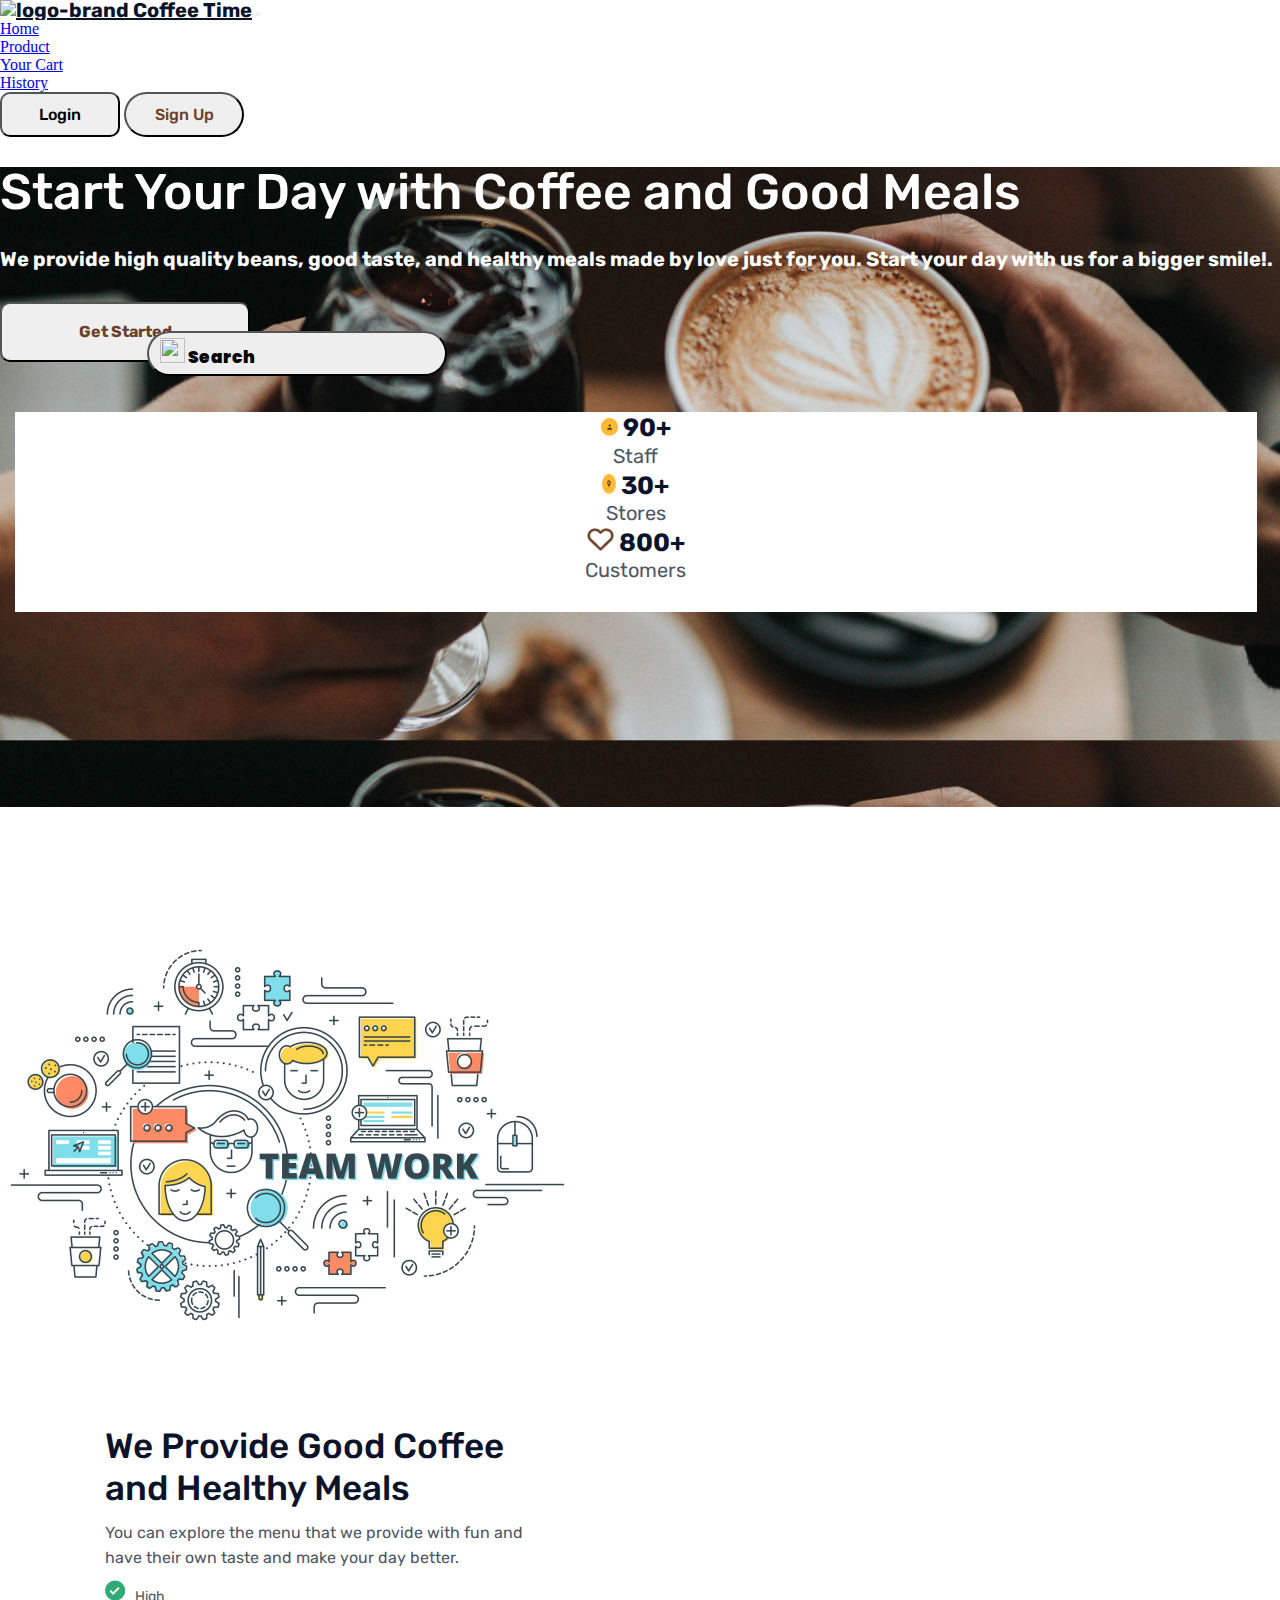
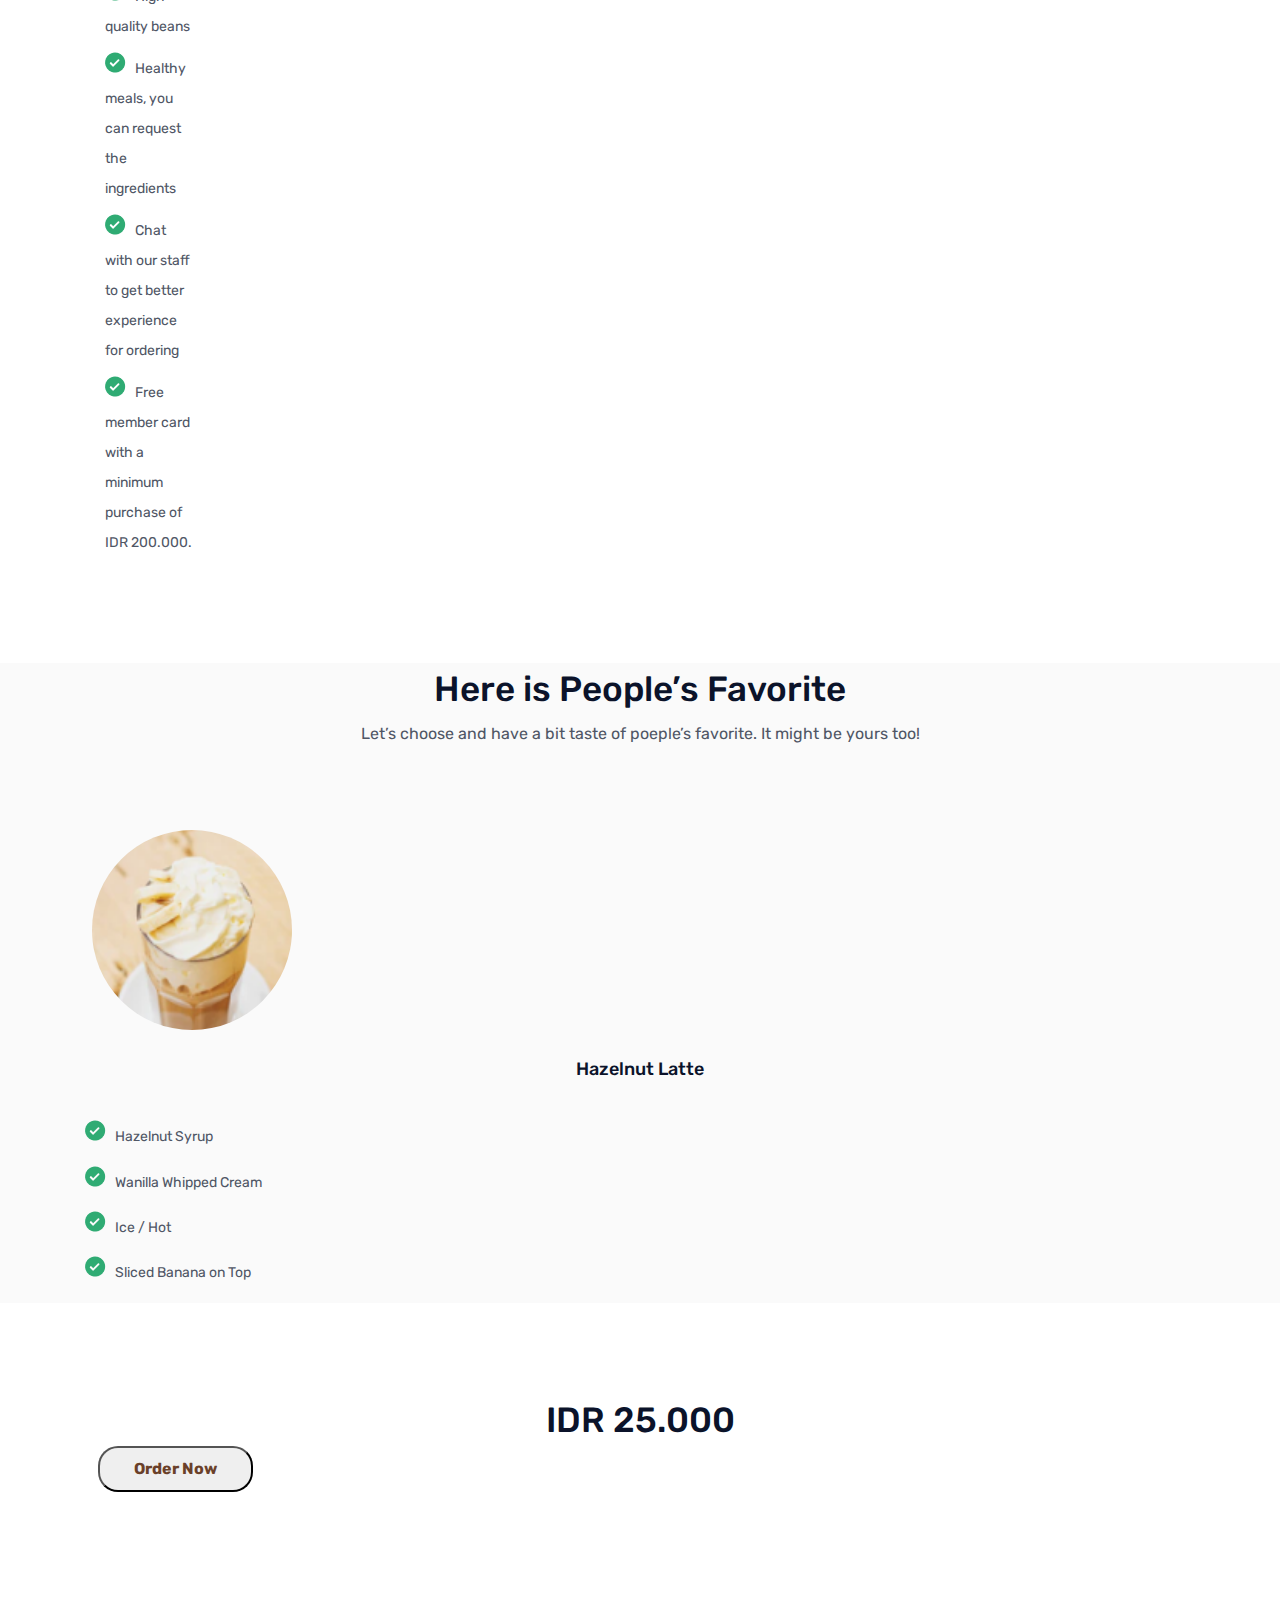
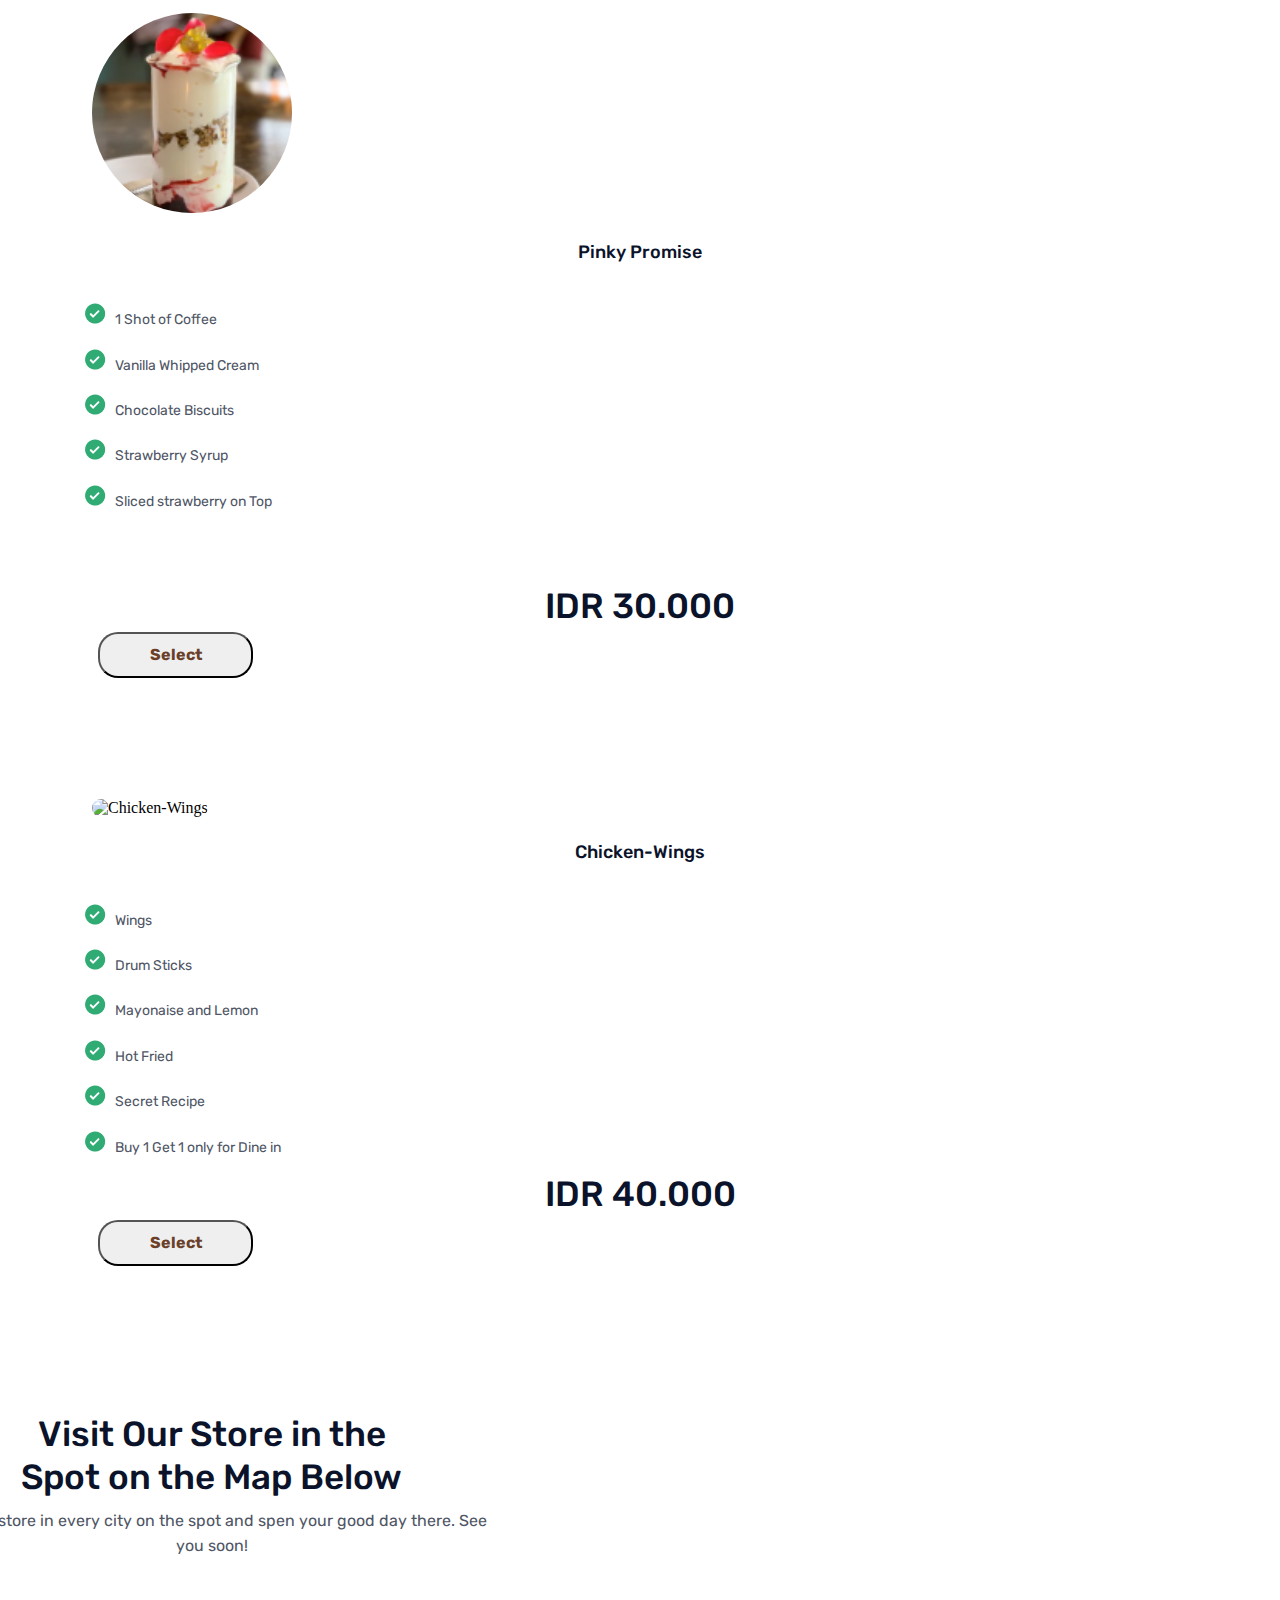
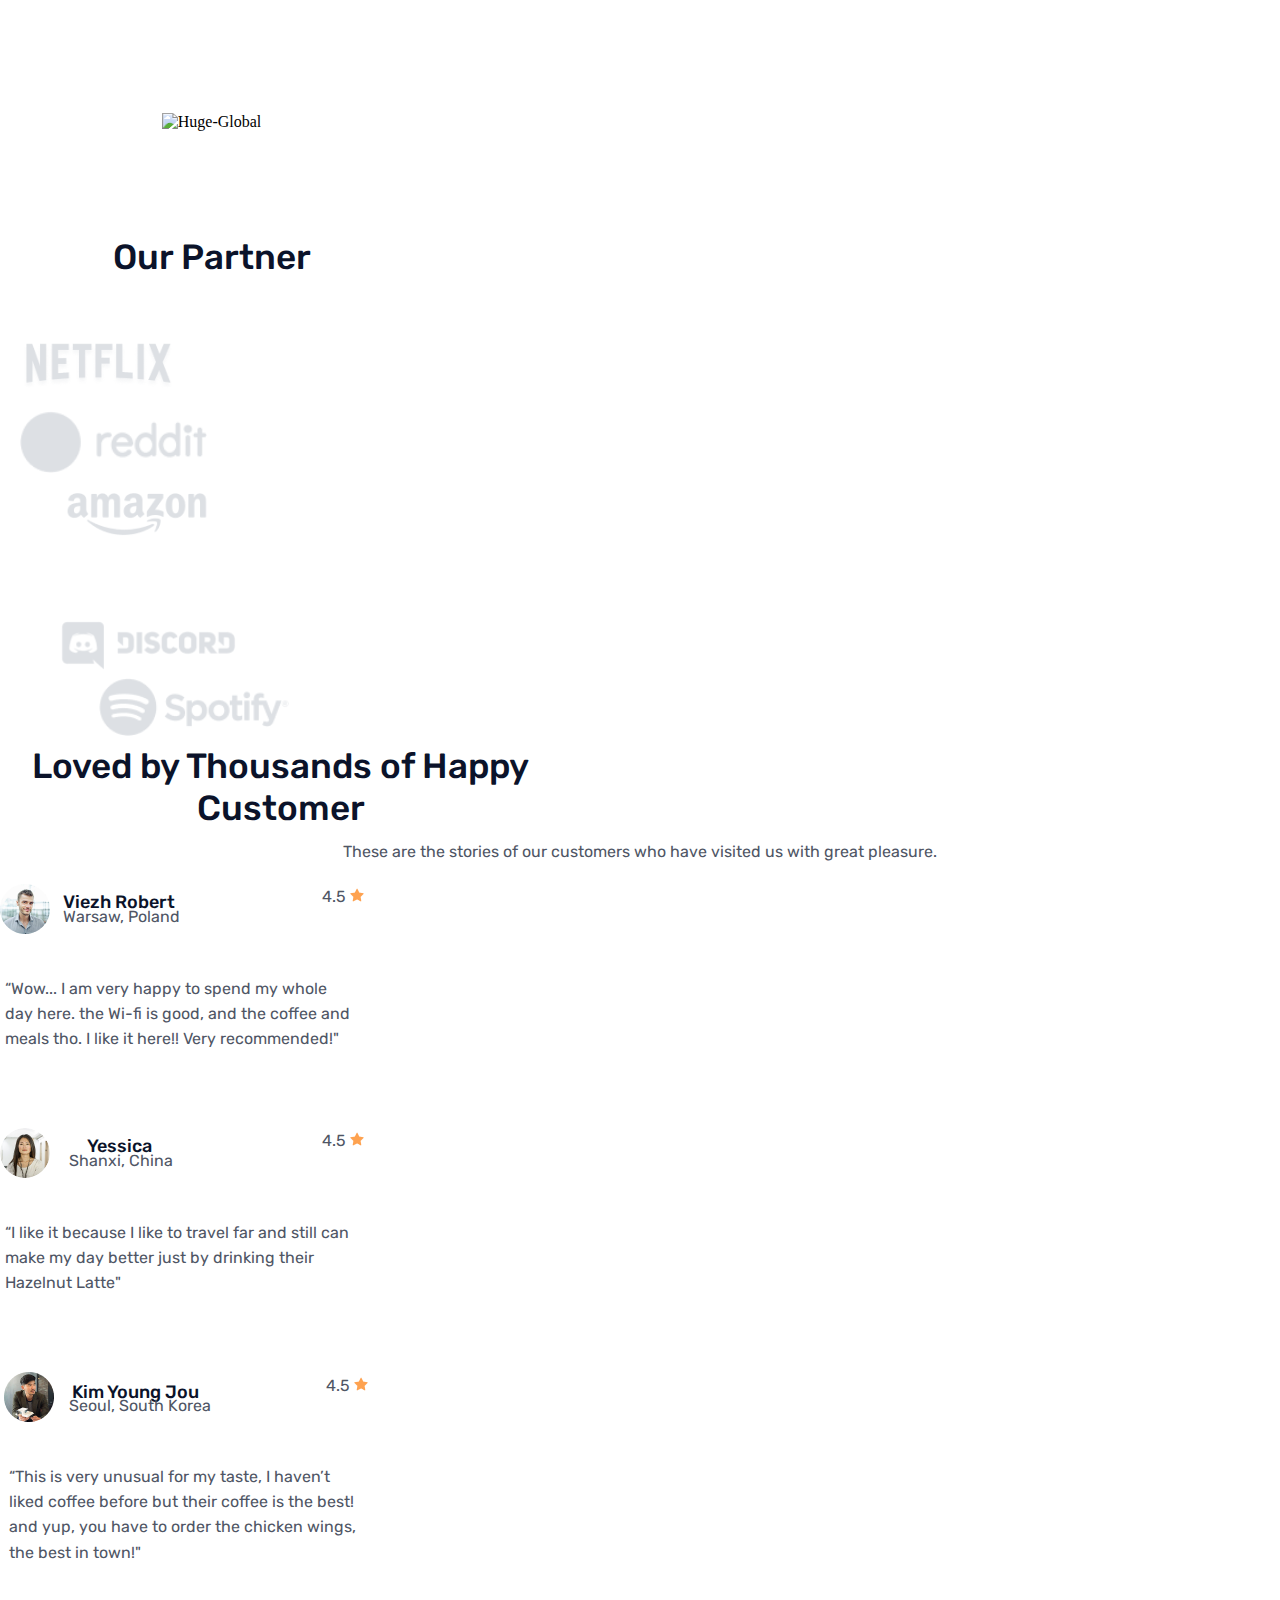
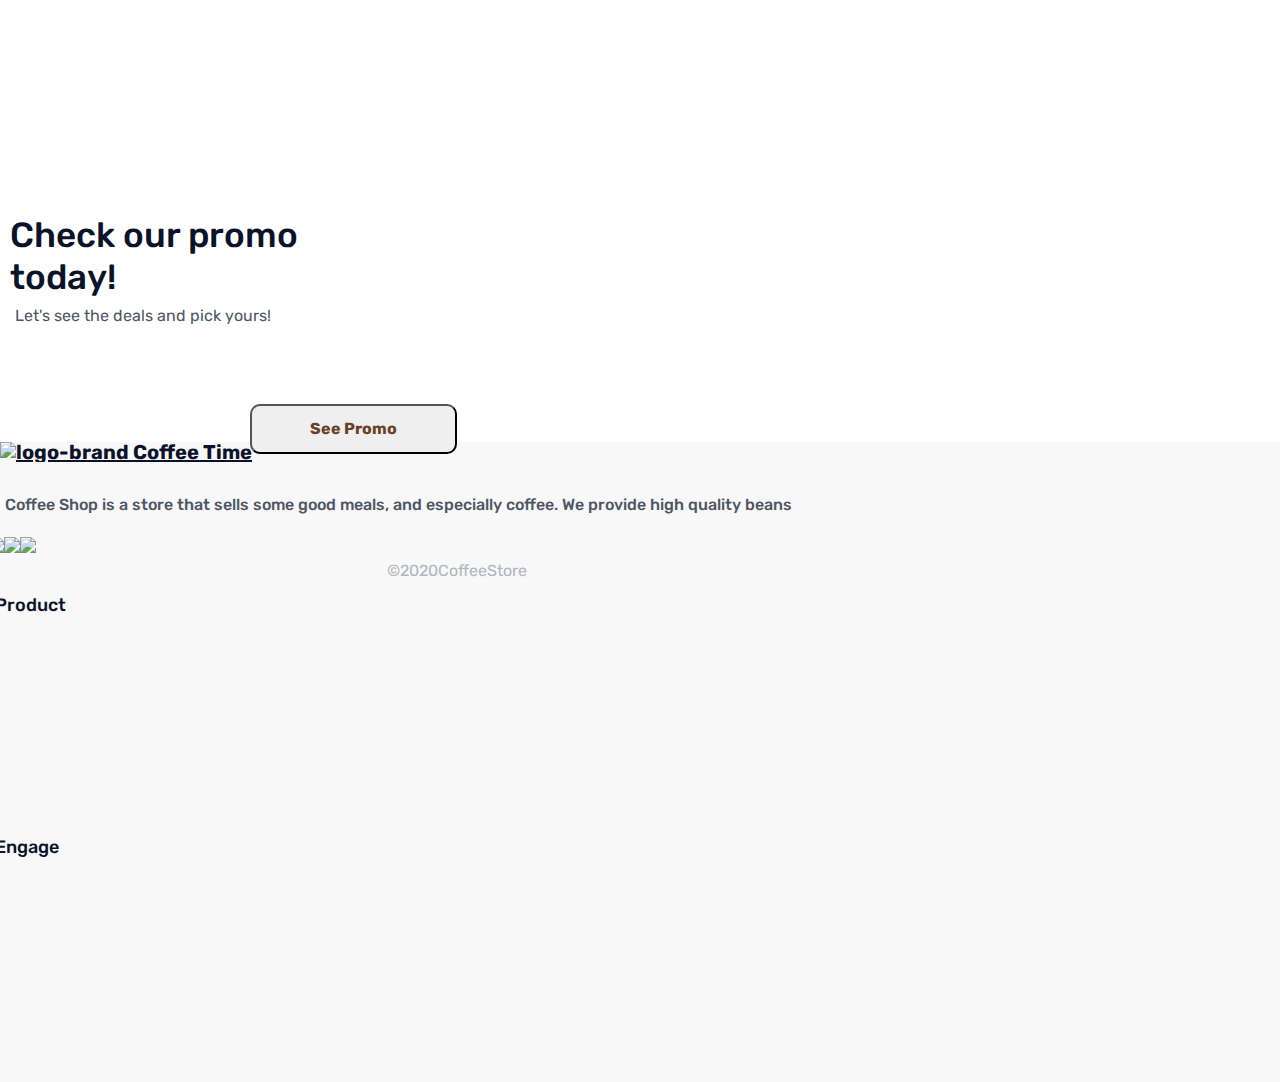
==== HomePage.html @ 98a1805b "Coffe-Time-Frond-end-new" ====
<!DOCTYPE html>
<html lang="en">
  <head>
    <!-- Required meta tags -->
    <meta charset="utf-8" />
    <meta name="viewport" content="width=device-width, initial-scale=1, shrink-to-fit=no" />

    <!-- Bootstrap CSS -->
    <link rel="stylesheet" href="https://cdn.jsdelivr.net/npm/bootstrap@4.6.2/dist/css/bootstrap.min.css" integrity="sha384-xOolHFLEh07PJGoPkLv1IbcEPTNtaed2xpHsD9ESMhqIYd0nLMwNLD69Npy4HI+N" crossorigin="anonymous" />

    <!-- CSS -->
    <link rel="stylesheet" href="HomPage.css" />
    <!-- Google Font -->
    <link rel="preconnect" href="https://fonts.googleapis.com" />
    <link rel="preconnect" href="https://fonts.gstatic.com" crossorigin />
    <link href="https://fonts.googleapis.com/css2?family=Rubik:wght@400;500;700&display=swap" rel="stylesheet" />
    <link href="https://fonts.googleapis.com/css2?family=Poppins:wght@400;500;700&display=swap" rel="stylesheet" />
    <link href="https://fonts.googleapis.com/css2?family=Rubik&display=swap" rel="stylesheet" />
    <title>Home Page</title>
  </head>
  <body>
    <!-- navbar -->
    <nav class="navbar navbar-expand-lg navbar-light">
      <div class="container">
        <a class="navbar-brand brand" href="#"> <img src="/Assets/coffee 1.png" alt="logo-brand" class="logo-brand" /> Coffee Time</a>
        <button class="navbar-toggler" type="button" data-bs-toggle="collapse" data-bs-target="#navbarNav" aria-controls="navbarNav" aria-expanded="false" aria-label="Toggle navigation">
          <span class="navbar-toggler-icon"></span>
        </button>
        <div class="collapse navbar-collapse mr-auto" id="navbarNav">
          <ul class="navbar-nav mx-auto">
            <li class="nav-item">
              <a class="nav-link" aria-current="page" href="/index.html">Home</a>
            </li>
            <li class="nav-item">
              <a class="nav-link" href="/products.html">Product</a>
            </li>
            <li class="nav-item">
              <a class="nav-link" href="#">Your Cart</a>
            </li>
            <li class="nav-item">
              <a class="nav-link" href="#">History</a>
            </li>
          </ul>

          <button type="button" class="btn" id="nav-login">Login</button>
          <button type="button" class="btn btn-warning" id="nav-sign-up">Sign Up</button>
        </div>
      </div>
    </nav>
    <!-- main -->
    <main>
      <div class="jumbotron jumbotron-fluid">
        <div class="container">
          <div class="row">
            <div class="col-6">
              <h1 class="display-4">Start Your Day with Coffee and Good Meals</h1>
              <p class="lead">We provide high quality beans, good taste, and healthy meals made by love just for you. Start your day with us for a bigger smile!.</p>
              <button type="button" class="btn btn-warning" id="get-started">Get Started</button>
            </div>
            <div class="col-6">
              <button type="button" class="btn btn-outline-light" id="search">
                <img id="search-button" src="/Assets/search.png" />
                Search
              </button>
            </div>
            <section class="jumbotron" id="staff">
              <div class="container" id="card-jumbotron">
                <div class="row">
                  <div class="col-4">
                    <h1 class="card-text">
                      <img id="user-vector" src="./assets/user.png" />
                      <!-- <img id="yellow-rectangle" src="/Assets/yellow-Rectangle .png" /> -->
                      90+
                    </h1>
                    <p id="text-card">Staff</p>
                  </div>
                  <div class="col-4">
                    <h1 class="card-text">
                      <img id="location-vector" src="./assets/location.png" />
                      <!-- <img id="yellow-rectangle" src="/Assets/yellow-Rectangle .png" /> -->
                      30+
                    </h1>
                    <p id="text-card">Stores</p>
                  </div>
                  <div class="col-4">
                    <h1 class="card-text">
                      <img id="love-vector" src="./assets/Vector.png" />
                      <!-- <img id="yellow-rectangle" src="/Assets/yellow-Rectangle .png" /> -->
                      800+
                    </h1>
                    <p id="text-card">Customers</p>
                  </div>
                </div>
              </div>
            </section>
          </div>
        </div>
      </div>
    </main>
    <!-- aside -->
    <section class="review">
      <div class="container">
        <div class="row">
          <div class="col-6">
            <img id="teamwork" src="./assets/team-work.png" alt="team-work" />
          </div>
          <div class="col-6" id="col-proved">
            <h1 id="proved">We Provide Good Coffee and Healthy Meals</h1>
            <p id="explore">You can explore the menu that we provide with fun and have their own taste and make your day better.</p>
            <ol>
              <li><img src="./assets/ceklis.png" alt="checklist" /> &nbsp; High quality beans</li>
              <li><img src="./assets/ceklis.png" alt="checklist" /> &nbsp; Healthy meals, you can request the ingredients</li>
              <li><img src="./assets/ceklis.png" alt="checklist" /> &nbsp; Chat with our staff to get better experience for ordering</li>
              <li><img src="./assets/ceklis.png" alt="checklist" /> &nbsp; Free member card with a minimum purchase of IDR 200.000.</li>
            </ol>
          </div>
        </div>
      </div>
    </section>
    <section class="favorite-menu">
      <div class="jumbotron" id="fav-menu-jumbotron">
        <div class="container">
          <h1>Here is People’s Favorite</h1>
          <p>Let’s choose and have a bit taste of poeple’s favorite. It might be yours too!</p>
        </div>
        <div class="container">
          <div class="row">
            <div class="col-4">
              <div class="card">
                <img class="image-menu" src="./assets/creamy latte.png" alt="Hezelnut-Latte" />
                <h1 id="title-menu">Hazelnut Latte</h1>
                <div class="container" id="ingredient">
                  <ol id="ingredient-list-1">
                    <li><img src="./assets/ceklis.png" alt="checklist-order" /> &nbsp; Hazelnut Syrup</li>
                    <li><img src="./assets/ceklis.png" alt="checklist-order" /> &nbsp; Wanilla Whipped Cream</li>
                    <li><img src="./assets/ceklis.png" alt="checklist-order" /> &nbsp; Ice / Hot</li>
                    <li><img src="./assets/ceklis.png" alt="checklist-order" /> &nbsp; Sliced Banana on Top</li>
                  </ol>
                </div>

                <h1 id="price-1">IDR 25.000</h1>
                <button type="button" class="btn btn-outline-warning" id="order-now">Order Now</button>
              </div>
            </div>
            <div class="col-4">
              <div class="card">
                <img class="image-menu" src="./assets/pinki.png" alt="Pinky-Promise" />
                <h1 id="title-menu">Pinky Promise</h1>
                <div class="container" id="ingredient">
                  <ol id="ingredient-list-2">
                    <li><img src="./assets/ceklis.png" alt="checklist-order" /> &nbsp; 1 Shot of Coffee</li>
                    <li><img src="./assets/ceklis.png" alt="checklist-order" /> &nbsp; Vanilla Whipped Cream</li>
                    <li><img src="./assets/ceklis.png" alt="checklist-order" /> &nbsp; Chocolate Biscuits</li>
                    <li><img src="./assets/ceklis.png" alt="checklist-order" /> &nbsp; Strawberry Syrup</li>
                    <li><img src="./assets/ceklis.png" alt="checklist-order" /> &nbsp; Sliced strawberry on Top</li>
                  </ol>
                </div>

                <h1 id="price-2">IDR 30.000</h1>
                <button type="button" class="btn btn-outline-warning" id="order-now">Select</button>
              </div>
            </div>
            <div class="col-4">
              <div class="card">
                <img class="image-menu" src="./assets/chicken.png" alt="Chicken-Wings" />
                <h1 id="title-menu">Chicken-Wings</h1>
                <div class="container" id="ingredient">
                  <ol id="ingredient-list-3">
                    <li><img src="./assets/ceklis.png" alt="checklist-order" /> &nbsp; Wings</li>
                    <li><img src="./assets/ceklis.png" alt="checklist-order" /> &nbsp; Drum Sticks</li>
                    <li><img src="./assets/ceklis.png" alt="checklist-order" /> &nbsp; Mayonaise and Lemon</li>
                    <li><img src="./assets/ceklis.png" alt="checklist-order" /> &nbsp; Hot Fried</li>
                    <li><img src="./assets/ceklis.png" alt="checklist-order" /> &nbsp; Secret Recipe</li>
                    <li><img src="./assets/ceklis.png" alt="checklist-order" /> &nbsp; Buy 1 Get 1 only for Dine in</li>
                  </ol>
                </div>

                <h1 id="price-3">IDR 40.000</h1>
                <button type="button" class="btn btn-outline-warning" id="order-now">Select</button>
              </div>
            </div>
          </div>
        </div>

        <div class="container" id="cont-visit-us">
          <h1 id="visit-us">Visit Our Store in the Spot on the Map Below</h1>
          <p id="see-you">See our store in every city on the spot and spen your good day there. See you soon!</p>
          <img id="huge-global" src="/Assets/Huge Global.png" alt="Huge-Global" />

          <div class="container">
            <h1 id="our-partner">Our Partner</h1>
          </div>
        </div>
        <div class="container" id="partner">
          <div class="row" id="partnership">
            <div class="col-2">
              <img id="netflix" src="./assets/img_netflix.png" alt="netflix" />
            </div>
            <div class="col-2">
              <img id="reddit" src="./assets/img_reddit.png" alt="reddit" />
            </div>
            <div class="col-2">
              <img id="amazon" src="./assets/img_amazon.png" alt="amazon" />
            </div>
            <div class="col-2">
              <img id="discord" src="./assets/img_discord.png" alt="discord" />
            </div>
            <div class="col-2">
              <img id="spotify" src="./assets/img_spotify.png" alt="spotify" />
            </div>
          </div>
        </div>
        <div class="container">
          <div class="row" id="row-loved-cost">
            <div class="col-6">
              <h1 id="loved-by-costumer">Loved by Thousands of Happy Customer</h1>
              <p>These are the stories of our customers who have visited us with great pleasure.</p>
            </div>
          </div>
        </div>
        <div class="container">
          <div class="row" id="comment-user">
            <div class="col-3">
              <div class="card" id="card-profile">
                <div class="container">
                  <div class="header">
                    <img class="image-profile" src="./assets/viez.png" alt="Flezh-Robert" />
                    <h1 id="name-profile">Viezh Robert</h1>
                    <p id="from">Warsaw, Poland</p>
                    <p id="rating">
                      4.5
                      <img src="./assets/bintang.png" alt="Yellow-Star" />
                    </p>
                  </div>

                  <p id="comment">“Wow... I am very happy to spend my whole day here. the Wi-fi is good, and the coffee and meals tho. I like it here!! Very recommended!"</p>
                </div>
              </div>
            </div>
            <div class="col-3">
              <div class="card" id="card-profile">
                <div class="container">
                  <div class="header">
                    <img class="image-profile" id="yesica" src="./assets/yesica.png" alt="Flezh-Robert" />
                    <h1 id="name-profile">Yessica</h1>
                    <p id="from">Shanxi, China</p>
                    <p id="rating">
                      4.5
                      <img src="./assets/bintang.png" alt="Yellow-Star" />
                    </p>
                  </div>

                  <p id="comment">“I like it because I like to travel far and still can make my day better just by drinking their Hazelnut Latte"</p>
                </div>
              </div>
            </div>
            <div class="col-3">
              <div class="card" id="card-profile">
                <div class="container" id="kim">
                  <div class="header">
                    <img class="image-profile" src="./assets/kimyoungju.png" alt="Kim-Young-Jou" />
                    <h1 id="name-kim">Kim Young Jou</h1>
                    <p id="from-kim">Seoul, South Korea</p>
                    <p id="rating">
                      4.5
                      <img src="./assets/bintang.png" alt="Yellow-Star" />
                    </p>
                  </div>

                  <p id="comment">“This is very unusual for my taste, I haven’t liked coffee before but their coffee is the best! and yup, you have to order the chicken wings, the best in town!"</p>
                </div>
              </div>
            </div>
          </div>
          <aside class="card" id="promo">
            <div class="container" id="cont-promo">
              <div class="row">
                <div class="col-6">
                  <h1 id="check-promo">
                    Check our promo today!
                    <p id="deals">Let's see the deals and pick yours!</p>
                  </h1>
                </div>
                <div class="col-6">
                  <button type="button" class="btn btn-warning" id="see-promo">See Promo</button>
                </div>
              </div>
            </div>
          </aside>
        </div>
        <div class="jumbotron" id="jum-footer">
          <div class="container" id="cont-footer">
            <div class="row">
              <div class="col-6">
                <div class="container">
                  <a class="navbar-brand brand" href="#"> <img src="/Assets/coffee 1.png" alt="logo-brand" class="logo-brand" /> Coffee Time</a>
                  <p id="review-coffee">Coffee Shop is a store that sells some good meals, and especially coffee. We provide high quality beans</p>
                  <div id="image-icon">
                    <img src="/Assets/Facebook.png" />
                    <img src="/Assets/Twitter.png" />
                    <img src="/Assets/Instagram.png" />
                  </div>
                  <p id="copyright">©2020CoffeeStore</p>
                </div>
              </div>
              <div class="col-3">
                <div class="container" id="footer-right">
                  <div>
                    <p id="head-footer-right">Product</p>
                    <ol id="list">
                      <li>Download</li>
                      <li>Pricing</li>
                      <li>Locations</li>
                      <li>Countries</li>
                      <li>Blog</li>
                    </ol>
                  </div>
                </div>
              </div>
              <div class="col-3">
                <div class="container" id="footer-right">
                  <p id="head-footer-right">Engage</p>
                  <ol id="list">
                    <li>Coffe Shop ?</li>
                    <li>FAQ</li>
                    <li>About Us</li>
                    <li>Privacy Policy</li>
                    <li>Terms of Service</li>
                  </ol>
                </div>
              </div>
            </div>
          </div>
        </div>
      </div>
    </section>

    <!-- footer -->
  </body>
</html>
---- HomPage.css ----
*,
html,
body {
  margin: 0;
  padding: 0;
  /* background-color: #f8f8f8; */
}

.navbar-brand {
  font-family: Rubik;
  font-style: regular;
  font-size: 20px;
  line-height: 19px;
  line-height: 100%;
  vertical-align: Top;
  color: #0b132a;
  font-weight: 700;
}

.btn {
  border-radius: 10px;
  width: 120px;
  height: 45px;
  text-align: center;
}
/* Start main */
.jumbotron {
  background-image: url('./assets/nathan-dumlao-71u2fOofI-U-unsplash\ 2.png');
  background-size: 100%;
  height: 640px;
}
.display-4 {
  font-family: Rubik;
  font-style: bold;
  font-weight: 500;
  font-size: 50px;
  line-height: 70px;
  line-height: 100%;
  vertical-align: Top;
  color: #ffffff;
  margin-top: 30px;
}
.lead {
  font-family: Rubik;
  font-style: bold;
  font-weight: 700;
  font-size: 20px;
  line-height: 30px;
  line-height: 127%;
  vertical-align: Top;
  color: #ffffff;
  margin-top: 30px;
}
.card-text {
  font-family: Rubik;
  font-style: bold;
  font-weight: 700;
  font-size: 25px;
  line-height: 30px;
  line-height: 127%;
  vertical-align: Top;
  color: #0b132a;
  text-align: center;
}
#card-jumbotron {
  justify-content: center;
}
#text-card {
  font-family: Rubik;
  font-style: Regular;
  font-weight: 400;
  font-size: 20px;
  line-height: 30px;
  line-height: 127%;
  vertical-align: Top;
  color: #4f5665;
  text-align: center;
}
#staff {
  background-image: none;
  background-color: #ffffff;
  width: 97%;
  height: 200px;
  margin-top: 50px;
  margin-left: 15px;
}
#get-started {
  font-family: Rubik;
  font-style: bold;
  font-weight: 700;
  font-size: 16px;
  line-height: 30px;
  line-height: 127%;
  vertical-align: Top;
  color: #6a4029;
  margin-top: 30px;
  width: 250px;
  height: 60px;
}
#user-vector {
  height: 18px;
  width: 16.8px;
  background-size: 200px;
}
#location-vector {
  height: 20px;
  width: 14px;
}
#love-vector {
  height: 23px;
  width: 27px;
}
#nav-login {
  font-family: Rubik;
  font-style: Medium;
  font-weight: 500;
  font-size: 16px;
  line-height: 19px;
  line-height: 100%;
  vertical-align: Top #0b132a;
}
#nav-sign-up {
  font-family: Rubik;
  font-style: Medium;
  font-weight: 500;
  font-size: 16px;
  line-height: 19px;
  line-height: 100%;
  vertical-align: Top;
  color: #6a4029;
  border-radius: 30px;
}
#search {
  font-family: Poppins;
  font-style: black;
  font-weight: 900;
  font-size: 17px;
  line-height: 26px;
  vertical-align: Top;
  color: #000000;
  border-radius: 30px;
  background-color: #efeeee;
  width: 300px;
  position: absolute;
  margin-left: 147px;
  margin-top: -31px;
}
#search-button {
  width: 25px;
  height: 25px;
  margin-left: -179px;
}

/* End main */

/* Start Section review */
.review {
  padding-top: 100px;
}
#teamwork {
  height: 457px;
  width: 573px;
}
#col-proved {
  width: 100px;
  padding-left: 100px;
  padding-top: 52px;
}
#proved {
  font-family: Rubik;
  font-style: medium;
  font-weight: 500;
  font-size: 35px;
  line-height: 50px;
  line-height: 121%;
  vertical-align: Top;
  text-align: left;
  color: #0b132a;
  padding: 5px;
  width: 458px;
}
#explore {
  font-family: Rubik;
  font-style: Regular;
  font-weight: 400;
  font-size: 16px;
  line-height: 30px;
  line-height: 158%;
  vertical-align: Top;
  text-align: left;
  color: #4f5665;
  padding: 5px;
  width: 420px;
}

.col-6 ol li {
  list-style: none;
  font-family: Rubik;
  font-style: Regular;
  font-weight: 400;
  font-size: 14px;
  line-height: 30px;
  vertical-align: Top;
  text-align: left;
  color: #4f5665;
  padding: 5px;
}

/* END Section review */

/* section Favorite Menu */

#fav-menu-jumbotron {
  background-image: none;
  background-color: hsl(0, 0%, 98%);
  margin-top: 100px;
}

.favorite-menu h1 {
  font-family: Rubik;
  font-style: medium;
  font-weight: 500;
  font-size: 35px;
  line-height: 50px;
  line-height: 121%;
  vertical-align: Top;
  text-align: center;
  color: #0b132a;
  padding: 5px;
}
.favorite-menu p {
  font-family: Rubik;
  font-style: Regular;
  font-weight: 400;
  font-size: 16px;
  line-height: 30px;
  line-height: 158%;
  vertical-align: Top;
  text-align: center;
  color: #4f5665;
  padding: 5px;
}
.favorite-menu ol li {
  list-style: none;
  text-align: left;
  font-family: Rubik;
  font-style: Regular;
  font-weight: 400;
  font-size: 14px;
  line-height: 30px;
  line-height: 181%;
  vertical-align: Top;
  text-align: left;
  color: #4f5665;
  padding: 8px;
  margin-left: 30px;
}
#ingredient-list-1 {
  margin-bottom: 100px;
}
#ingredient-list-2 {
  margin-bottom: 58px;
}
#ingredient {
  margin-left: 47px;
  margin-top: 25px;
}
.image-menu {
  width: 200px;
  height: 200px;
  border-radius: 141px;
  margin-left: 74px;
  margin-top: 61px;
  padding: 18px;
}

#title-menu {
  text-align: center;
  font-family: Rubik;
  font-style: Medium;
  font-weight: 500;
  font-size: 18px;
  line-height: 30px;
  line-height: 141%;
  vertical-align: Top;
  color: #0b132a;
  padding: 5px;
}

#price {
  text-align: center;
  font-family: Rubik;
  font-style: Medium;
  font-weight: 500;
  font-size: 25px;
  line-height: 30px;
  line-height: 101%;
  vertical-align: Top;
  color: #0b132a;
  padding: 5px;
  margin-top: 100px;
}

#order-now {
  border-radius: 20px;
  width: 155px;
  height: 46px;
  margin-left: 98px;
  margin-bottom: 42px;
  text-align: center;
  font-family: Rubik;
  font-style: bold;
  font-weight: 700;
  font-size: 16px;
  line-height: 19px;
  line-height: 100%;
  vertical-align: Top;
  color: #6a4029;
}
/* End Section Fav-Menu */

/* Start Section visit-us */
#cont-visit-us {
  display: flex;
  flex-direction: column;
  align-items: center;
  margin-top: 100px;
  width: 423px;
}
#visit-us {
  text-align: center;
}
#see-you {
  width: 551px;
}
#huge-global {
  margin-top: 150px;
}
#our-partner {
  margin-top: 100px;
}
.image-sponsored {
  align-items: center;
  justify-items: center;
}
#netflix {
  height: 101px;
  margin-top: -24px;
}
#reddit {
  height: 62px;
  margin-top: -4px;
  margin-left: 10px;
}
#amazon {
  height: 191px;
  margin-top: -58px;
}
#discord {
  height: 65px;
  margin-top: -1px;
  margin-left: 43px;
}
#spotify {
  height: 58px;
  margin-top: -4px;
  margin-left: 88px;
}
#partner {
  margin-top: 50px;
  justify-content: center;
}
#partnership {
  margin-left: 10px;
}
/* End Section visit-us */

/* Start Loved by Costumer */

#loved-by-costumer {
  justify-content: center;
  width: 551px;
}
#row-loved-cost {
  justify-content: center;
}
/* End Loved by Costumer */

/* Start Profile */
#comment-user {
  gap: 140px;
}
#card-profile {
  width: 400px;
  border-radius: 10px;
  height: 230px;
}
.image-profile {
  width: 50px;
  height: 50px;
}
#yesica {
  border-radius: 50px;
}
#kim {
  width: 100px;
  margin-left: 4px;
}
#name-kim {
  width: 281px;
  font-size: 18px;
  margin-top: -49px;
  margin-left: -14px;
}
#from-kim {
  width: 190px;
  height: 10px;
  margin-top: -21px;
  margin-left: 36px;
}
.header {
  width: 330px;
  height: 70px;
  margin-top: 14px;
}
#name-profile {
  text-align: center;
  font-family: Rubik;
  font-style: Medium;
  font-weight: 500;
  font-size: 18px;
  line-height: 30px;
  line-height: 141%;
  vertical-align: Top;
  color: #0b132a;
  padding: 5px;
  margin-top: -53px;
  margin-left: 53px;
  width: 122px;
}
#from {
  width: 126px;
  height: 10px;
  margin-top: -21px;
  margin-left: 53px;
}
#comment {
  margin-top: 17px;
  text-align: left;
  width: 350px;
}
#rating {
  width: 55px;
  margin-top: -40px;
  margin-left: 310px;
}

/* End Profile */

/* Start Jumbotron Promo */
#promo {
  margin-top: 182px;
}
#check-promo {
  padding-top: 30px;
  padding-left: 10px;
  width: 304px;
  text-align: left;
}
#deals {
  text-align: left;
}
#see-promo {
  text-align: center;
  font-family: Rubik;
  font-style: bold;
  font-weight: 700;
  font-size: 16px;
  line-height: 25px;
  line-height: 132%;
  vertical-align: Top;
  color: #6a4029;
  width: 207px;
  height: 50px;
  margin-left: 250px;
  margin-top: 65px;
}

/* End Jumbotron Promo  */

/*  Start Footer */

#cont-footer {
  margin-top: 80px;
  padding: 0px;
}

#jum-footer {
  background-color: #f8f8f8;

  background-image: none;
  margin-top: -92px;
}

#review-coffee {
  margin-top: 25px;
  width: 63%;
  text-align: left;
  font-family: Rubik;
  font-style: Medium;
  font-size: 16px;
  line-height: 30px;
  line-height: 158%;
  align-content: flex-start;
  font-weight: 500;
  vertical-align: Top;
  color: #4f5665;
}
#image-icon {
  position: relative;
  display: flex;
  flex: 1;
  flex-direction: row;
  align-items: center;
  margin-top: 15px;
  margin-left: -12px;
}
#copyright {
  color: #afb5c0;

  margin-left: -366px;
}

#head-footer-right {
  text-align: left;
  font-family: Rubik;
  font-style: Medium;
  font-weight: 500;
  font-size: 18px;
  line-height: 30px;
  line-height: 141%;
  padding: 5px;
  color: #0b132a;
  margin-left: -10px;
}
#list {
  margin-left: -19%;
  list-style: none;
  text-align: left;
  font-family: Rubik;
  font-style: Regular;
  font-size: 16px;
  line-height: 50px;
  line-height: 245%;
  word-spacing: 5px;

  color: #4f5665;
}
/* End Footer */

@media only screen and (max-width: 768px) {
  .navbar-brand {
    margin-left: -80px;
  }
  .navbar-light .navbar-toggler {
    color: rgba(0, 0, 0, 0.5);
    border-color: rgba(0, 0, 0, 0.1);
    margin-right: -79px;
  }

  #search {
    font-family: Poppins;
    font-style: black;
    font-weight: 900;
    font-size: 17px;
    line-height: 26px;
    vertical-align: Top;
    color: #000000;
    border-radius: 30px;
    background-color: #efeeee;
    width: 614px;
    position: absolute;
    margin-left: -331px;
    margin-top: -31px;
  }
  #search-button {
    width: 25px;
    height: 25px;
    margin-left: -490px;
    margin-top: -5px;
  }
  .display-4 {
    font-family: Rubik;
    font-style: bold;
    font-weight: 500;
    font-size: 50px;
    line-height: 70px;
    line-height: 100%;
    vertical-align: Top;
    color: #ffffff;
    margin-top: 68px;
    width: 409px;
    text-align: center;
    margin-left: 40px;
  }
  .lead {
    margin-left: -98px;
    font-family: Rubik;
    font-style: bold;
    font-weight: 700;
    font-size: 20px;
    line-height: 30px;
    line-height: 127%;
    vertical-align: Top;
    color: #ffffff;
    margin-top: 60px;
    width: 731px;
    text-align: center;
  }
  #get-started {
    font-family: Rubik;
    font-style: bold;
    font-weight: 700;
    font-size: 16px;
    line-height: 30px;
    line-height: 127%;
    vertical-align: Top;
    color: #6a4029;
    margin-top: 51px;
    width: 133px;
    height: 46px;
    margin-left: 182px;
  }
  #card-jumbotron {
    display: none;
  }
  #staff {
    display: none;
  }
  #teamwork {
    height: 245px;
    width: 245px;
    margin-top: -131px;
    margin-left: -67px;
  }
  #proved {
    font-family: Rubik;
    font-style: medium;
    font-weight: 500;
    font-size: 28px;
    line-height: 50px;
    line-height: 121%;
    vertical-align: Top;
    text-align: left;
    color: #0b132a;
    padding: 5px;
    margin-top: -105px;
    width: 376px;
  }
  #col-proved {
    padding-left: 0px;
    padding-top: 0px;
  }
  #explore {
    font-family: Rubik;
    font-style: Regular;
    font-weight: 400;
    font-size: 15px;
    line-height: 30px;
    line-height: 158%;
    vertical-align: Top;
    text-align: left;
    color: #4f5665;
    padding: 5px;
    width: 355px;
  }
  .col-6 ol li {
    list-style: none;
    font-family: Rubik;
    font-style: Regular;
    font-weight: 400;
    font-size: 11px;
    line-height: 30px;
    vertical-align: Top;
    text-align: left;
    color: #4f5665;
    padding: 2px;
    width: 356px;
  }
  .image-menu {
    width: 150px;
    height: 150px;
    border-radius: 141px;
    margin-left: -2px;
    margin-top: 5px;
    padding: 25px;
  }
  .card {
    position: relative;
    display: -ms-flexbox;
    display: flex;
    -ms-flex-direction: column;
    flex-direction: column;
    min-width: 33px;
    word-wrap: break-word;
    background-color: #fff;
    background-clip: border-box;
    border: 1px solid rgba(0, 0, 0, 0.125);
    border-radius: 0.25rem;
    width: 161px;
  }
  .favorite-menu ol li {
    list-style: none;
    text-align: left;
    font-family: Rubik;
    font-style: Regular;
    font-weight: 400;
    font-size: 11px;
    line-height: 30px;
    line-height: 181%;
    vertical-align: Top;
    text-align: left;
    color: #4f5665;
    padding: 8px;
    margin-left: 30px;
    margin-top: -6px;
  }
  #ingredient-list-1 {
    margin-left: -92px;
  }
  #ingredient-list-2 {
    margin-left: -89px;
  }
  #ingredient-list-3 {
    margin-left: -10px;
    margin-left: -88px;
  }
  .favorite-menu ol li {
    font-size: 9px;
  }
  #price {
    margin-top: 8px;
    font-size: 21px;
  }
  #order-now {
    border-radius: 20px;
    width: 117px;
    height: 40px;
    margin-left: 19px;
  }
  /* margin-top */
  #price-1 {
    margin-top: -24px;
    font-size: 19px;
  }
  #price-2 {
    margin-top: -7px;
    font-size: 19px;
  }
  #price-3 {
    margin-top: 8px;
    font-size: 19px;
  }
  #huge-global {
    margin-top: 82px;
    width: 438px;
  }
  #netflix {
    height: 80px;
    margin-top: -47px;
    margin-left: -75px;
  }

  #reddit {
    height: 50px;
    margin-top: 39px;
    margin-left: -46px;
    width: 158px;
  }
  #amazon {
    height: 169px;
    margin-top: -78px;
    margin-left: -65px;
  }
  #discord {
    height: 61px;
    margin-top: 37px;
    margin-left: 48px;
  }
  #spotify {
    height: 47px;
    margin-top: -21px;
    margin-left: 45px;
  }
  #loved-by-costumer {
    justify-content: center;
    width: 551px;
    margin-left: -149px;
    margin-top: 39px;
  }
  .card {
    display: none;
  }
  #review-coffee {
    width: 294px;
    margin-left: -82px;
  }
  #image-icon {
    margin-left: -92px;
  }
  #copyright {
    color: #afb5c0;
    margin-left: -234px;
  }
  #head-footer-right {
    margin-left: 37px;
  }
}
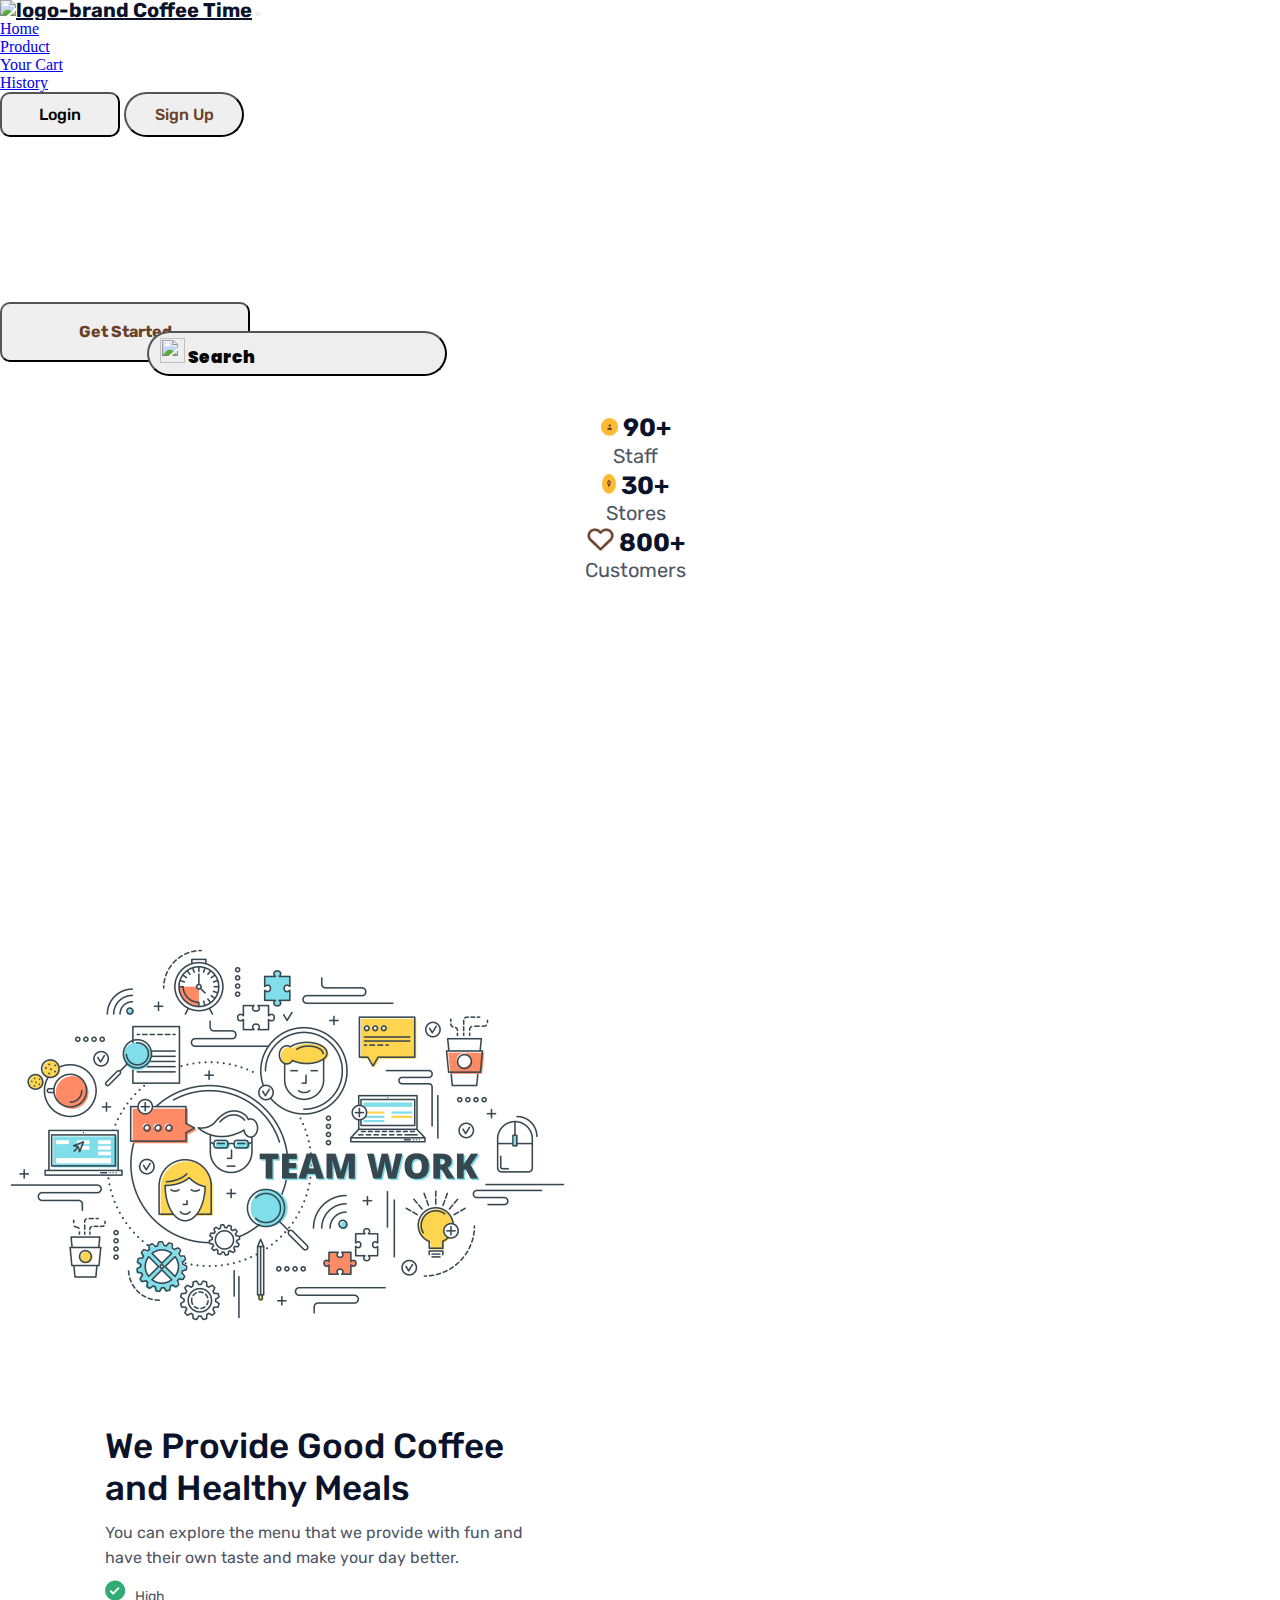
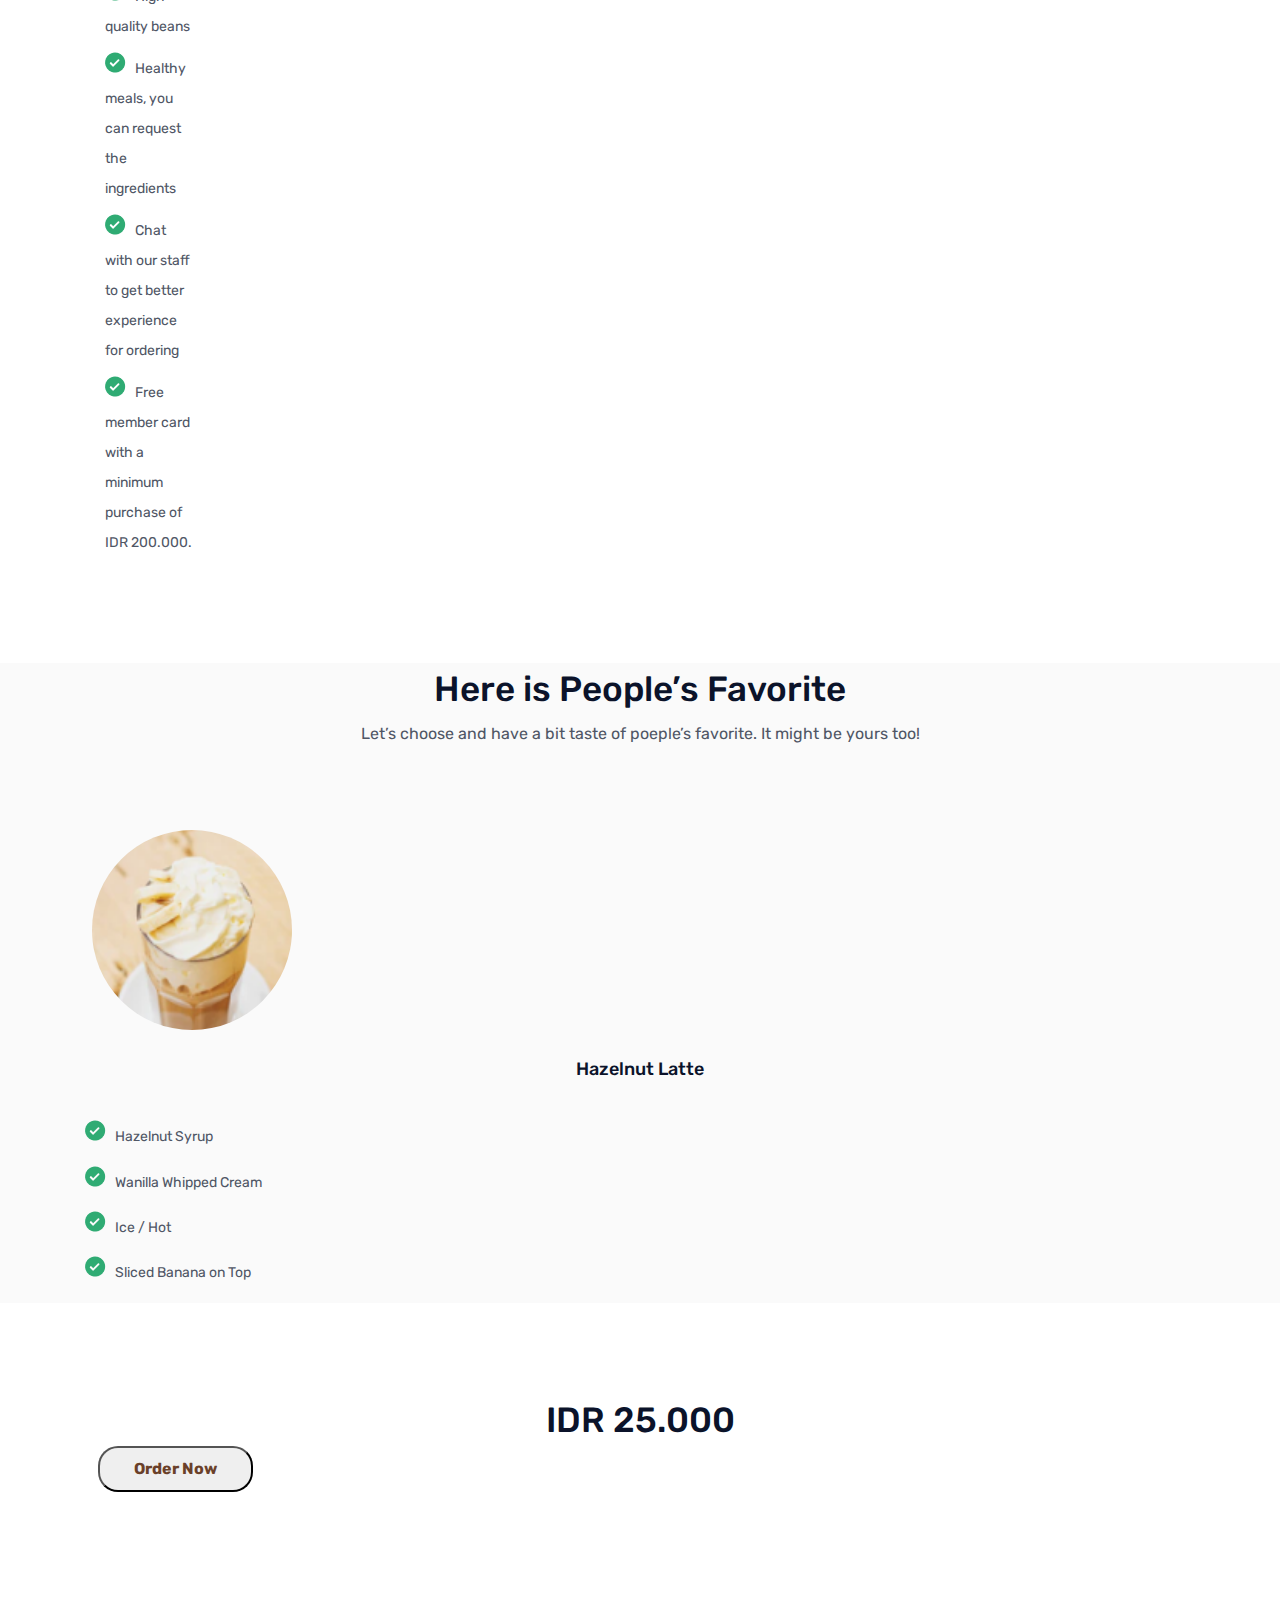
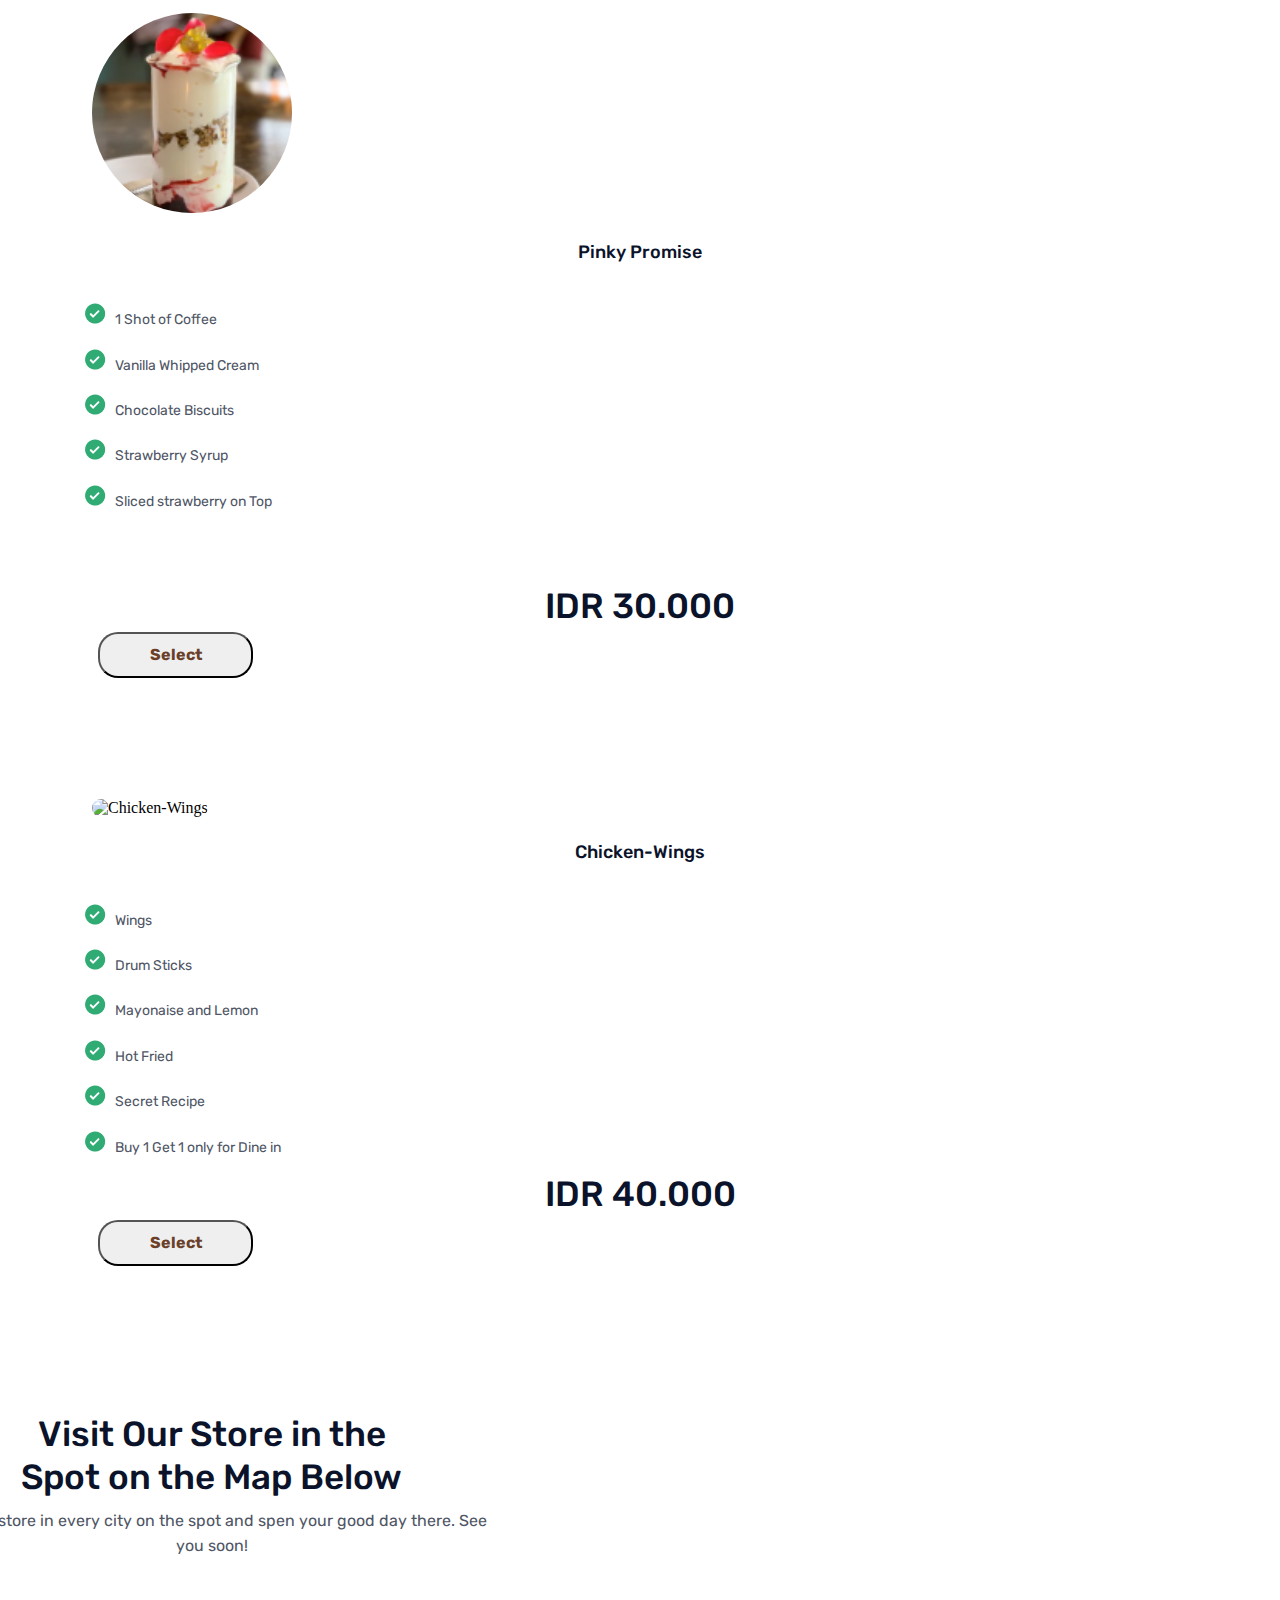
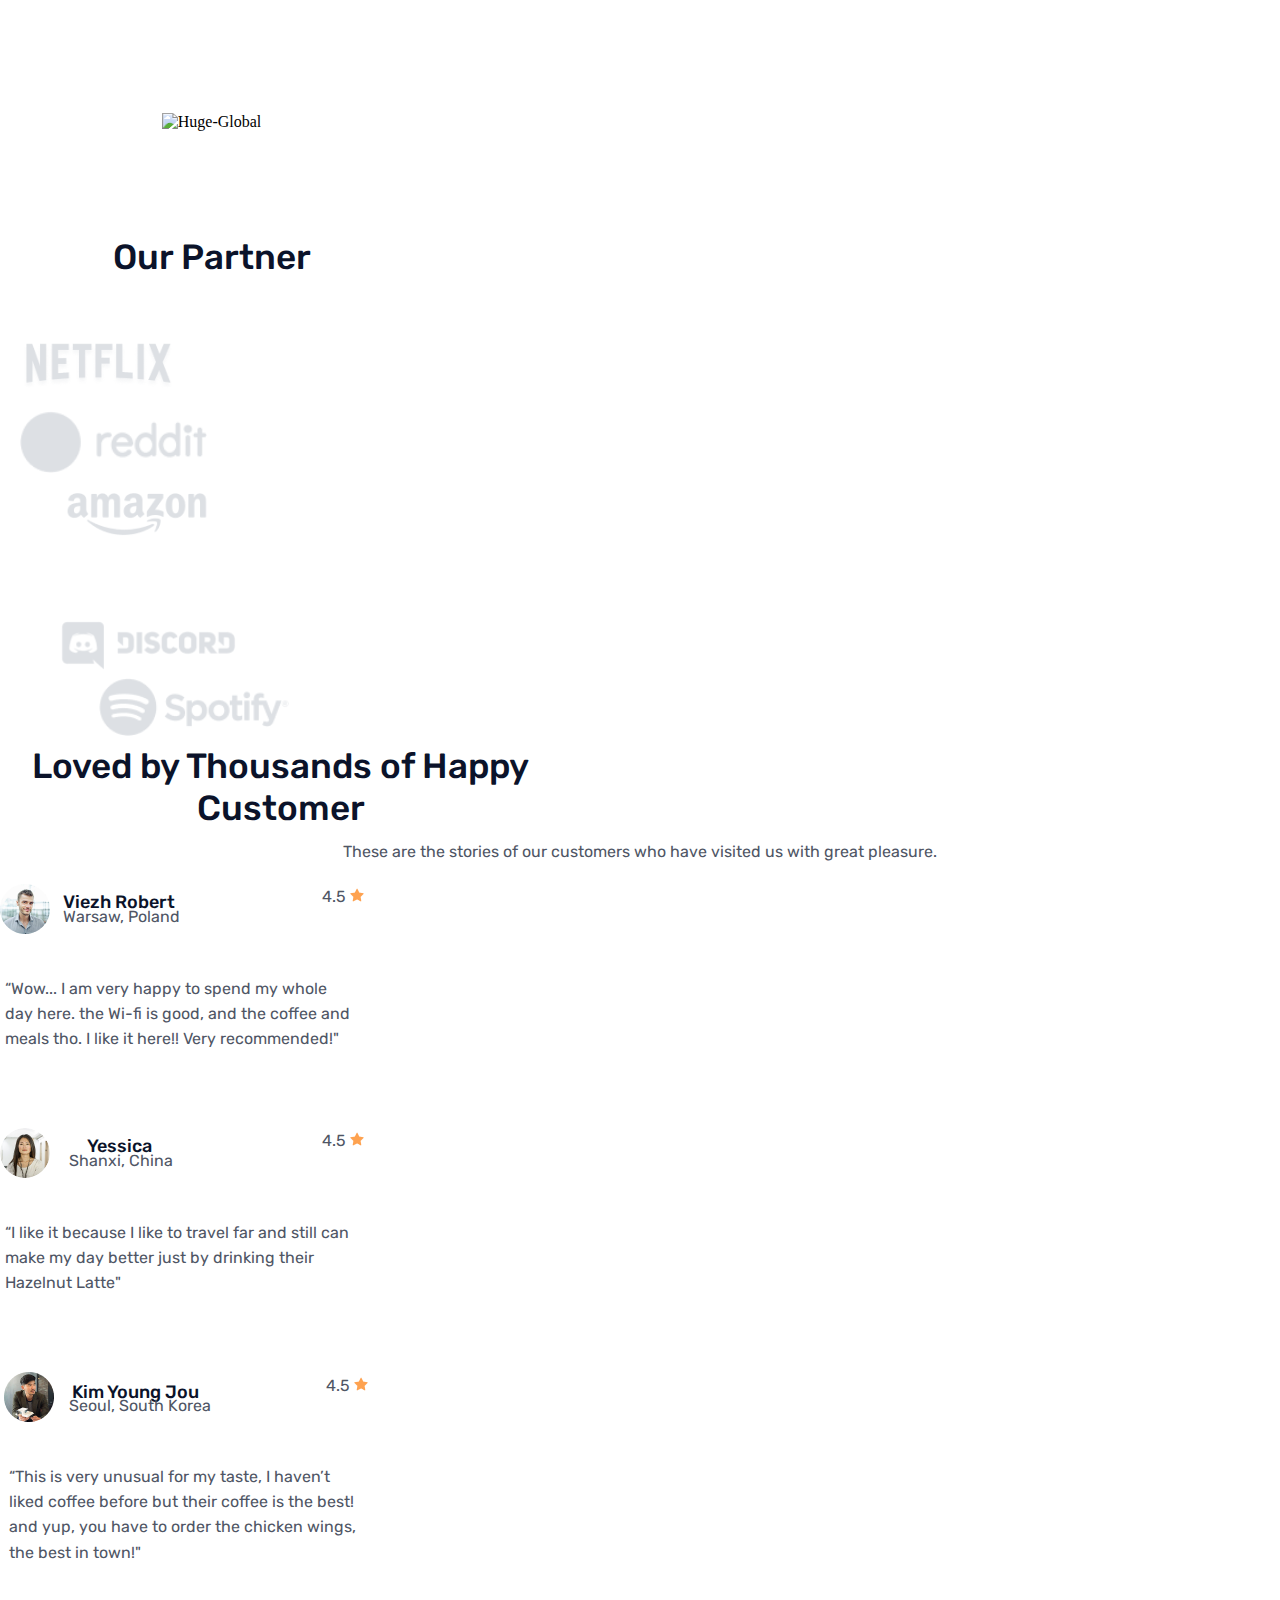
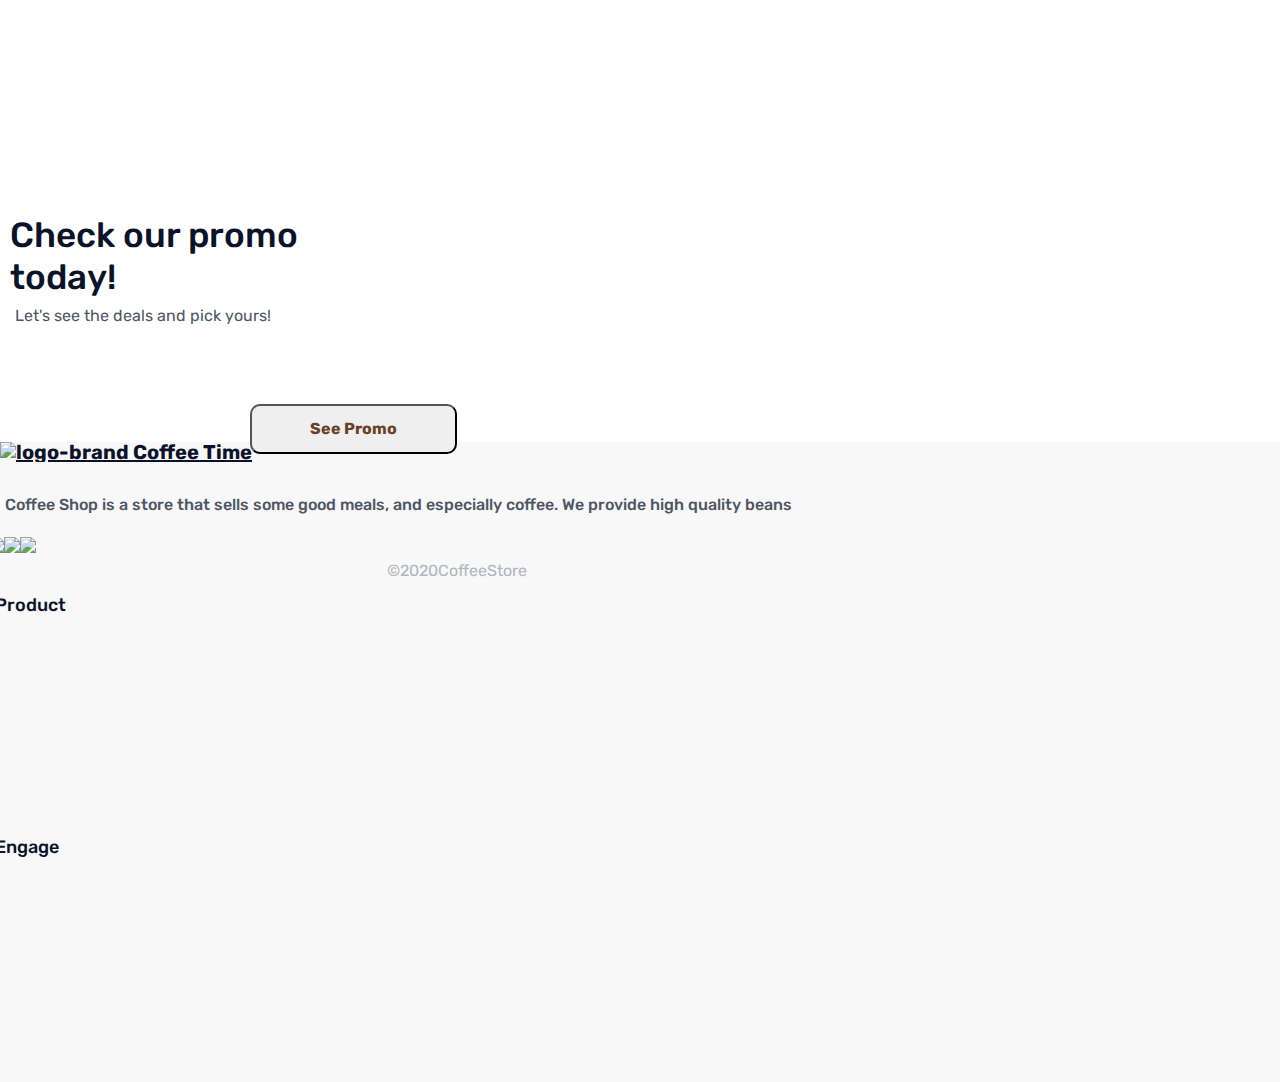
==== commit 4887c9a8: "update" ====
--- a/HomePage.html
+++ b/HomePage.html
@@ -9,7 +9,7 @@
     <link rel="stylesheet" href="https://cdn.jsdelivr.net/npm/bootstrap@4.6.2/dist/css/bootstrap.min.css" integrity="sha384-xOolHFLEh07PJGoPkLv1IbcEPTNtaed2xpHsD9ESMhqIYd0nLMwNLD69Npy4HI+N" crossorigin="anonymous" />
 
     <!-- CSS -->
-    <link rel="stylesheet" href="HomPage.css" />
+    <link rel="stylesheet" href="./css/HomPage.css" />
     <!-- Google Font -->
     <link rel="preconnect" href="https://fonts.googleapis.com" />
     <link rel="preconnect" href="https://fonts.gstatic.com" crossorigin />
--- a/css/HomPage.css
+++ b/css/HomPage.css
@@ -0,0 +1,818 @@
+*,
+html,
+body {
+  margin: 0;
+  padding: 0;
+  /* background-color: #f8f8f8; */
+}
+
+.navbar-brand {
+  font-family: Rubik;
+  font-style: regular;
+  font-size: 20px;
+  line-height: 19px;
+  line-height: 100%;
+  vertical-align: Top;
+  color: #0b132a;
+  font-weight: 700;
+}
+
+.btn {
+  border-radius: 10px;
+  width: 120px;
+  height: 45px;
+  text-align: center;
+}
+/* Start main */
+.jumbotron {
+  background-image: url('./assets/nathan-dumlao-71u2fOofI-U-unsplash\ 2.png');
+  background-size: 100%;
+  height: 640px;
+}
+.display-4 {
+  font-family: Rubik;
+  font-style: bold;
+  font-weight: 500;
+  font-size: 50px;
+  line-height: 70px;
+  line-height: 100%;
+  vertical-align: Top;
+  color: #ffffff;
+  margin-top: 30px;
+}
+.lead {
+  font-family: Rubik;
+  font-style: bold;
+  font-weight: 700;
+  font-size: 20px;
+  line-height: 30px;
+  line-height: 127%;
+  vertical-align: Top;
+  color: #ffffff;
+  margin-top: 30px;
+}
+.card-text {
+  font-family: Rubik;
+  font-style: bold;
+  font-weight: 700;
+  font-size: 25px;
+  line-height: 30px;
+  line-height: 127%;
+  vertical-align: Top;
+  color: #0b132a;
+  text-align: center;
+}
+#card-jumbotron {
+  justify-content: center;
+}
+#text-card {
+  font-family: Rubik;
+  font-style: Regular;
+  font-weight: 400;
+  font-size: 20px;
+  line-height: 30px;
+  line-height: 127%;
+  vertical-align: Top;
+  color: #4f5665;
+  text-align: center;
+}
+#staff {
+  background-image: none;
+  background-color: #ffffff;
+  width: 97%;
+  height: 200px;
+  margin-top: 50px;
+  margin-left: 15px;
+}
+#get-started {
+  font-family: Rubik;
+  font-style: bold;
+  font-weight: 700;
+  font-size: 16px;
+  line-height: 30px;
+  line-height: 127%;
+  vertical-align: Top;
+  color: #6a4029;
+  margin-top: 30px;
+  width: 250px;
+  height: 60px;
+}
+#user-vector {
+  height: 18px;
+  width: 16.8px;
+  background-size: 200px;
+}
+#location-vector {
+  height: 20px;
+  width: 14px;
+}
+#love-vector {
+  height: 23px;
+  width: 27px;
+}
+#nav-login {
+  font-family: Rubik;
+  font-style: Medium;
+  font-weight: 500;
+  font-size: 16px;
+  line-height: 19px;
+  line-height: 100%;
+  vertical-align: Top #0b132a;
+}
+#nav-sign-up {
+  font-family: Rubik;
+  font-style: Medium;
+  font-weight: 500;
+  font-size: 16px;
+  line-height: 19px;
+  line-height: 100%;
+  vertical-align: Top;
+  color: #6a4029;
+  border-radius: 30px;
+}
+#search {
+  font-family: Poppins;
+  font-style: black;
+  font-weight: 900;
+  font-size: 17px;
+  line-height: 26px;
+  vertical-align: Top;
+  color: #000000;
+  border-radius: 30px;
+  background-color: #efeeee;
+  width: 300px;
+  position: absolute;
+  margin-left: 147px;
+  margin-top: -31px;
+}
+#search-button {
+  width: 25px;
+  height: 25px;
+  margin-left: -179px;
+}
+
+/* End main */
+
+/* Start Section review */
+.review {
+  padding-top: 100px;
+}
+#teamwork {
+  height: 457px;
+  width: 573px;
+}
+#col-proved {
+  width: 100px;
+  padding-left: 100px;
+  padding-top: 52px;
+}
+#proved {
+  font-family: Rubik;
+  font-style: medium;
+  font-weight: 500;
+  font-size: 35px;
+  line-height: 50px;
+  line-height: 121%;
+  vertical-align: Top;
+  text-align: left;
+  color: #0b132a;
+  padding: 5px;
+  width: 458px;
+}
+#explore {
+  font-family: Rubik;
+  font-style: Regular;
+  font-weight: 400;
+  font-size: 16px;
+  line-height: 30px;
+  line-height: 158%;
+  vertical-align: Top;
+  text-align: left;
+  color: #4f5665;
+  padding: 5px;
+  width: 420px;
+}
+
+.col-6 ol li {
+  list-style: none;
+  font-family: Rubik;
+  font-style: Regular;
+  font-weight: 400;
+  font-size: 14px;
+  line-height: 30px;
+  vertical-align: Top;
+  text-align: left;
+  color: #4f5665;
+  padding: 5px;
+}
+
+/* END Section review */
+
+/* section Favorite Menu */
+
+#fav-menu-jumbotron {
+  background-image: none;
+  background-color: hsl(0, 0%, 98%);
+  margin-top: 100px;
+}
+
+.favorite-menu h1 {
+  font-family: Rubik;
+  font-style: medium;
+  font-weight: 500;
+  font-size: 35px;
+  line-height: 50px;
+  line-height: 121%;
+  vertical-align: Top;
+  text-align: center;
+  color: #0b132a;
+  padding: 5px;
+}
+.favorite-menu p {
+  font-family: Rubik;
+  font-style: Regular;
+  font-weight: 400;
+  font-size: 16px;
+  line-height: 30px;
+  line-height: 158%;
+  vertical-align: Top;
+  text-align: center;
+  color: #4f5665;
+  padding: 5px;
+}
+.favorite-menu ol li {
+  list-style: none;
+  text-align: left;
+  font-family: Rubik;
+  font-style: Regular;
+  font-weight: 400;
+  font-size: 14px;
+  line-height: 30px;
+  line-height: 181%;
+  vertical-align: Top;
+  text-align: left;
+  color: #4f5665;
+  padding: 8px;
+  margin-left: 30px;
+}
+#ingredient-list-1 {
+  margin-bottom: 100px;
+}
+#ingredient-list-2 {
+  margin-bottom: 58px;
+}
+#ingredient {
+  margin-left: 47px;
+  margin-top: 25px;
+}
+.image-menu {
+  width: 200px;
+  height: 200px;
+  border-radius: 141px;
+  margin-left: 74px;
+  margin-top: 61px;
+  padding: 18px;
+}
+
+#title-menu {
+  text-align: center;
+  font-family: Rubik;
+  font-style: Medium;
+  font-weight: 500;
+  font-size: 18px;
+  line-height: 30px;
+  line-height: 141%;
+  vertical-align: Top;
+  color: #0b132a;
+  padding: 5px;
+}
+
+#price {
+  text-align: center;
+  font-family: Rubik;
+  font-style: Medium;
+  font-weight: 500;
+  font-size: 25px;
+  line-height: 30px;
+  line-height: 101%;
+  vertical-align: Top;
+  color: #0b132a;
+  padding: 5px;
+  margin-top: 100px;
+}
+
+#order-now {
+  border-radius: 20px;
+  width: 155px;
+  height: 46px;
+  margin-left: 98px;
+  margin-bottom: 42px;
+  text-align: center;
+  font-family: Rubik;
+  font-style: bold;
+  font-weight: 700;
+  font-size: 16px;
+  line-height: 19px;
+  line-height: 100%;
+  vertical-align: Top;
+  color: #6a4029;
+}
+/* End Section Fav-Menu */
+
+/* Start Section visit-us */
+#cont-visit-us {
+  display: flex;
+  flex-direction: column;
+  align-items: center;
+  margin-top: 100px;
+  width: 423px;
+}
+#visit-us {
+  text-align: center;
+}
+#see-you {
+  width: 551px;
+}
+#huge-global {
+  margin-top: 150px;
+}
+#our-partner {
+  margin-top: 100px;
+}
+.image-sponsored {
+  align-items: center;
+  justify-items: center;
+}
+#netflix {
+  height: 101px;
+  margin-top: -24px;
+}
+#reddit {
+  height: 62px;
+  margin-top: -4px;
+  margin-left: 10px;
+}
+#amazon {
+  height: 191px;
+  margin-top: -58px;
+}
+#discord {
+  height: 65px;
+  margin-top: -1px;
+  margin-left: 43px;
+}
+#spotify {
+  height: 58px;
+  margin-top: -4px;
+  margin-left: 88px;
+}
+#partner {
+  margin-top: 50px;
+  justify-content: center;
+}
+#partnership {
+  margin-left: 10px;
+}
+/* End Section visit-us */
+
+/* Start Loved by Costumer */
+
+#loved-by-costumer {
+  justify-content: center;
+  width: 551px;
+}
+#row-loved-cost {
+  justify-content: center;
+}
+/* End Loved by Costumer */
+
+/* Start Profile */
+#comment-user {
+  gap: 140px;
+}
+#card-profile {
+  width: 400px;
+  border-radius: 10px;
+  height: 230px;
+}
+.image-profile {
+  width: 50px;
+  height: 50px;
+}
+#yesica {
+  border-radius: 50px;
+}
+#kim {
+  width: 100px;
+  margin-left: 4px;
+}
+#name-kim {
+  width: 281px;
+  font-size: 18px;
+  margin-top: -49px;
+  margin-left: -14px;
+}
+#from-kim {
+  width: 190px;
+  height: 10px;
+  margin-top: -21px;
+  margin-left: 36px;
+}
+.header {
+  width: 330px;
+  height: 70px;
+  margin-top: 14px;
+}
+#name-profile {
+  text-align: center;
+  font-family: Rubik;
+  font-style: Medium;
+  font-weight: 500;
+  font-size: 18px;
+  line-height: 30px;
+  line-height: 141%;
+  vertical-align: Top;
+  color: #0b132a;
+  padding: 5px;
+  margin-top: -53px;
+  margin-left: 53px;
+  width: 122px;
+}
+#from {
+  width: 126px;
+  height: 10px;
+  margin-top: -21px;
+  margin-left: 53px;
+}
+#comment {
+  margin-top: 17px;
+  text-align: left;
+  width: 350px;
+}
+#rating {
+  width: 55px;
+  margin-top: -40px;
+  margin-left: 310px;
+}
+
+/* End Profile */
+
+/* Start Jumbotron Promo */
+#promo {
+  margin-top: 182px;
+}
+#check-promo {
+  padding-top: 30px;
+  padding-left: 10px;
+  width: 304px;
+  text-align: left;
+}
+#deals {
+  text-align: left;
+}
+#see-promo {
+  text-align: center;
+  font-family: Rubik;
+  font-style: bold;
+  font-weight: 700;
+  font-size: 16px;
+  line-height: 25px;
+  line-height: 132%;
+  vertical-align: Top;
+  color: #6a4029;
+  width: 207px;
+  height: 50px;
+  margin-left: 250px;
+  margin-top: 65px;
+}
+
+/* End Jumbotron Promo  */
+
+/*  Start Footer */
+
+#cont-footer {
+  margin-top: 80px;
+  padding: 0px;
+}
+
+#jum-footer {
+  background-color: #f8f8f8;
+
+  background-image: none;
+  margin-top: -92px;
+}
+
+#review-coffee {
+  margin-top: 25px;
+  width: 63%;
+  text-align: left;
+  font-family: Rubik;
+  font-style: Medium;
+  font-size: 16px;
+  line-height: 30px;
+  line-height: 158%;
+  align-content: flex-start;
+  font-weight: 500;
+  vertical-align: Top;
+  color: #4f5665;
+}
+#image-icon {
+  position: relative;
+  display: flex;
+  flex: 1;
+  flex-direction: row;
+  align-items: center;
+  margin-top: 15px;
+  margin-left: -12px;
+}
+#copyright {
+  color: #afb5c0;
+
+  margin-left: -366px;
+}
+
+#head-footer-right {
+  text-align: left;
+  font-family: Rubik;
+  font-style: Medium;
+  font-weight: 500;
+  font-size: 18px;
+  line-height: 30px;
+  line-height: 141%;
+  padding: 5px;
+  color: #0b132a;
+  margin-left: -10px;
+}
+#list {
+  margin-left: -19%;
+  list-style: none;
+  text-align: left;
+  font-family: Rubik;
+  font-style: Regular;
+  font-size: 16px;
+  line-height: 50px;
+  line-height: 245%;
+  word-spacing: 5px;
+
+  color: #4f5665;
+}
+/* End Footer */
+
+@media only screen and (max-width: 768px) {
+  .navbar-brand {
+    margin-left: -80px;
+  }
+  .navbar-light .navbar-toggler {
+    color: rgba(0, 0, 0, 0.5);
+    border-color: rgba(0, 0, 0, 0.1);
+    margin-right: -79px;
+  }
+
+  #search {
+    font-family: Poppins;
+    font-style: black;
+    font-weight: 900;
+    font-size: 17px;
+    line-height: 26px;
+    vertical-align: Top;
+    color: #000000;
+    border-radius: 30px;
+    background-color: #efeeee;
+    width: 614px;
+    position: absolute;
+    margin-left: -331px;
+    margin-top: -31px;
+  }
+  #search-button {
+    width: 25px;
+    height: 25px;
+    margin-left: -490px;
+    margin-top: -5px;
+  }
+  .display-4 {
+    font-family: Rubik;
+    font-style: bold;
+    font-weight: 500;
+    font-size: 50px;
+    line-height: 70px;
+    line-height: 100%;
+    vertical-align: Top;
+    color: #ffffff;
+    margin-top: 68px;
+    width: 409px;
+    text-align: center;
+    margin-left: 40px;
+  }
+  .lead {
+    margin-left: -98px;
+    font-family: Rubik;
+    font-style: bold;
+    font-weight: 700;
+    font-size: 20px;
+    line-height: 30px;
+    line-height: 127%;
+    vertical-align: Top;
+    color: #ffffff;
+    margin-top: 60px;
+    width: 731px;
+    text-align: center;
+  }
+  #get-started {
+    font-family: Rubik;
+    font-style: bold;
+    font-weight: 700;
+    font-size: 16px;
+    line-height: 30px;
+    line-height: 127%;
+    vertical-align: Top;
+    color: #6a4029;
+    margin-top: 51px;
+    width: 133px;
+    height: 46px;
+    margin-left: 182px;
+  }
+  #card-jumbotron {
+    display: none;
+  }
+  #staff {
+    display: none;
+  }
+  #teamwork {
+    height: 245px;
+    width: 245px;
+    margin-top: -131px;
+    margin-left: -67px;
+  }
+  #proved {
+    font-family: Rubik;
+    font-style: medium;
+    font-weight: 500;
+    font-size: 28px;
+    line-height: 50px;
+    line-height: 121%;
+    vertical-align: Top;
+    text-align: left;
+    color: #0b132a;
+    padding: 5px;
+    margin-top: -105px;
+    width: 376px;
+  }
+  #col-proved {
+    padding-left: 0px;
+    padding-top: 0px;
+  }
+  #explore {
+    font-family: Rubik;
+    font-style: Regular;
+    font-weight: 400;
+    font-size: 15px;
+    line-height: 30px;
+    line-height: 158%;
+    vertical-align: Top;
+    text-align: left;
+    color: #4f5665;
+    padding: 5px;
+    width: 355px;
+  }
+  .col-6 ol li {
+    list-style: none;
+    font-family: Rubik;
+    font-style: Regular;
+    font-weight: 400;
+    font-size: 11px;
+    line-height: 30px;
+    vertical-align: Top;
+    text-align: left;
+    color: #4f5665;
+    padding: 2px;
+    width: 356px;
+  }
+  .image-menu {
+    width: 150px;
+    height: 150px;
+    border-radius: 141px;
+    margin-left: -2px;
+    margin-top: 5px;
+    padding: 25px;
+  }
+  .card {
+    position: relative;
+    display: -ms-flexbox;
+    display: flex;
+    -ms-flex-direction: column;
+    flex-direction: column;
+    min-width: 33px;
+    word-wrap: break-word;
+    background-color: #fff;
+    background-clip: border-box;
+    border: 1px solid rgba(0, 0, 0, 0.125);
+    border-radius: 0.25rem;
+    width: 161px;
+  }
+  .favorite-menu ol li {
+    list-style: none;
+    text-align: left;
+    font-family: Rubik;
+    font-style: Regular;
+    font-weight: 400;
+    font-size: 11px;
+    line-height: 30px;
+    line-height: 181%;
+    vertical-align: Top;
+    text-align: left;
+    color: #4f5665;
+    padding: 8px;
+    margin-left: 30px;
+    margin-top: -6px;
+  }
+  #ingredient-list-1 {
+    margin-left: -92px;
+  }
+  #ingredient-list-2 {
+    margin-left: -89px;
+  }
+  #ingredient-list-3 {
+    margin-left: -10px;
+    margin-left: -88px;
+  }
+  .favorite-menu ol li {
+    font-size: 9px;
+  }
+  #price {
+    margin-top: 8px;
+    font-size: 21px;
+  }
+  #order-now {
+    border-radius: 20px;
+    width: 117px;
+    height: 40px;
+    margin-left: 19px;
+  }
+  /* margin-top */
+  #price-1 {
+    margin-top: -24px;
+    font-size: 19px;
+  }
+  #price-2 {
+    margin-top: -7px;
+    font-size: 19px;
+  }
+  #price-3 {
+    margin-top: 8px;
+    font-size: 19px;
+  }
+  #huge-global {
+    margin-top: 82px;
+    width: 438px;
+  }
+  #netflix {
+    height: 80px;
+    margin-top: -47px;
+    margin-left: -75px;
+  }
+
+  #reddit {
+    height: 50px;
+    margin-top: 39px;
+    margin-left: -46px;
+    width: 158px;
+  }
+  #amazon {
+    height: 169px;
+    margin-top: -78px;
+    margin-left: -65px;
+  }
+  #discord {
+    height: 61px;
+    margin-top: 37px;
+    margin-left: 48px;
+  }
+  #spotify {
+    height: 47px;
+    margin-top: -21px;
+    margin-left: 45px;
+  }
+  #loved-by-costumer {
+    justify-content: center;
+    width: 551px;
+    margin-left: -149px;
+    margin-top: 39px;
+  }
+  .card {
+    display: none;
+  }
+  #review-coffee {
+    width: 294px;
+    margin-left: -82px;
+  }
+  #image-icon {
+    margin-left: -92px;
+  }
+  #copyright {
+    color: #afb5c0;
+    margin-left: -234px;
+  }
+  #head-footer-right {
+    margin-left: 37px;
+  }
+}
